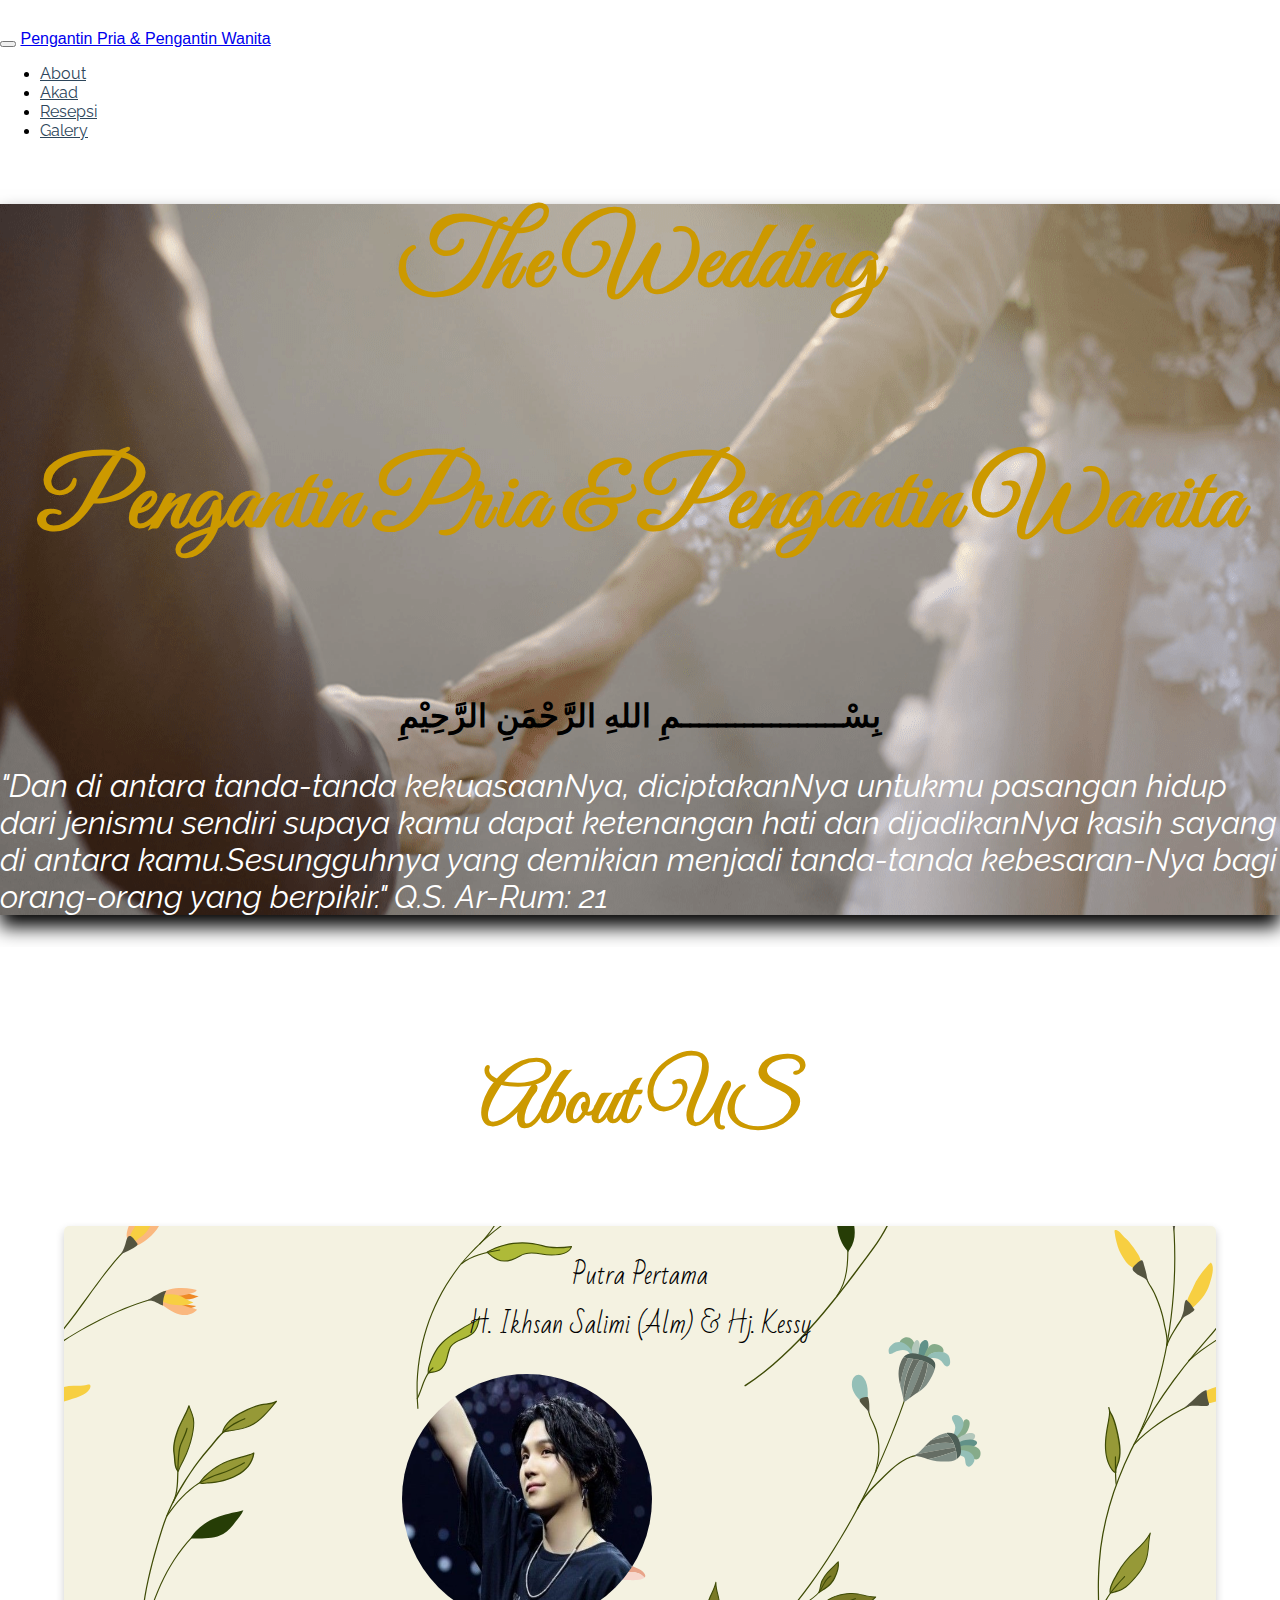
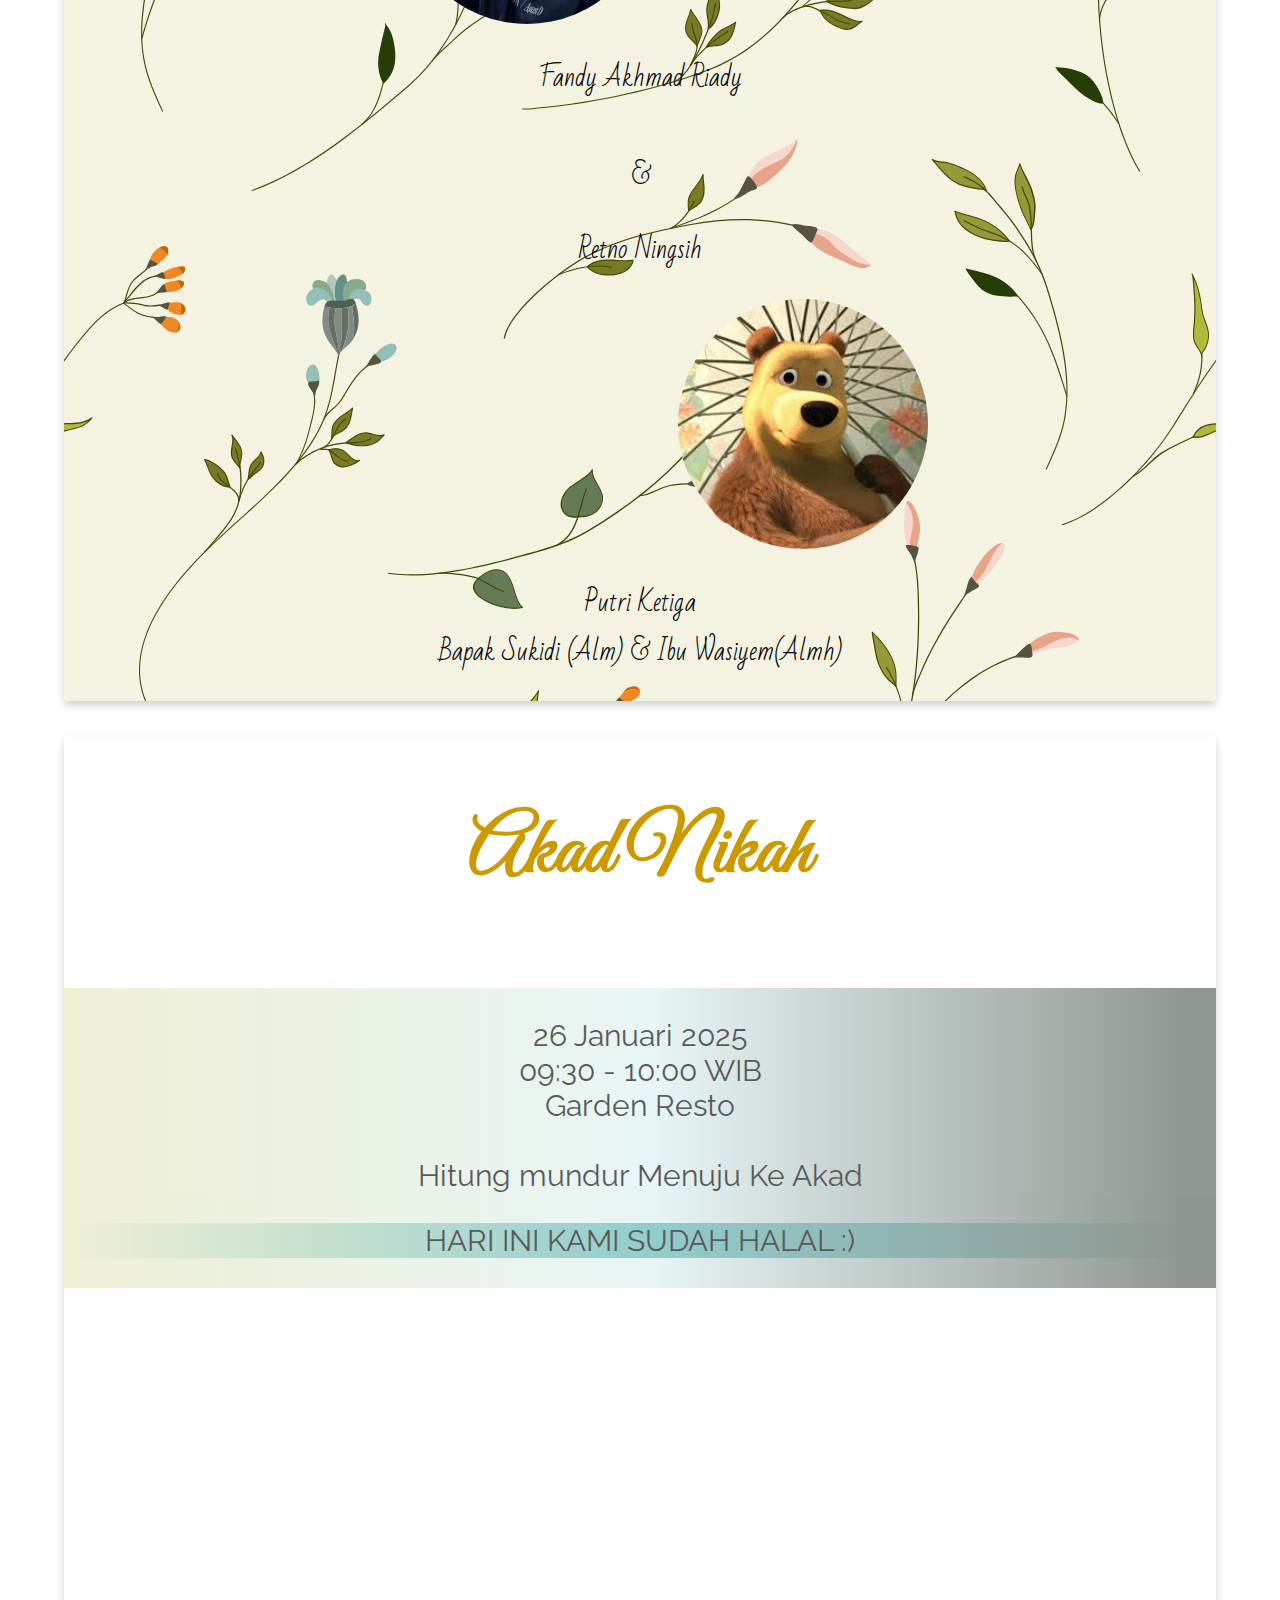
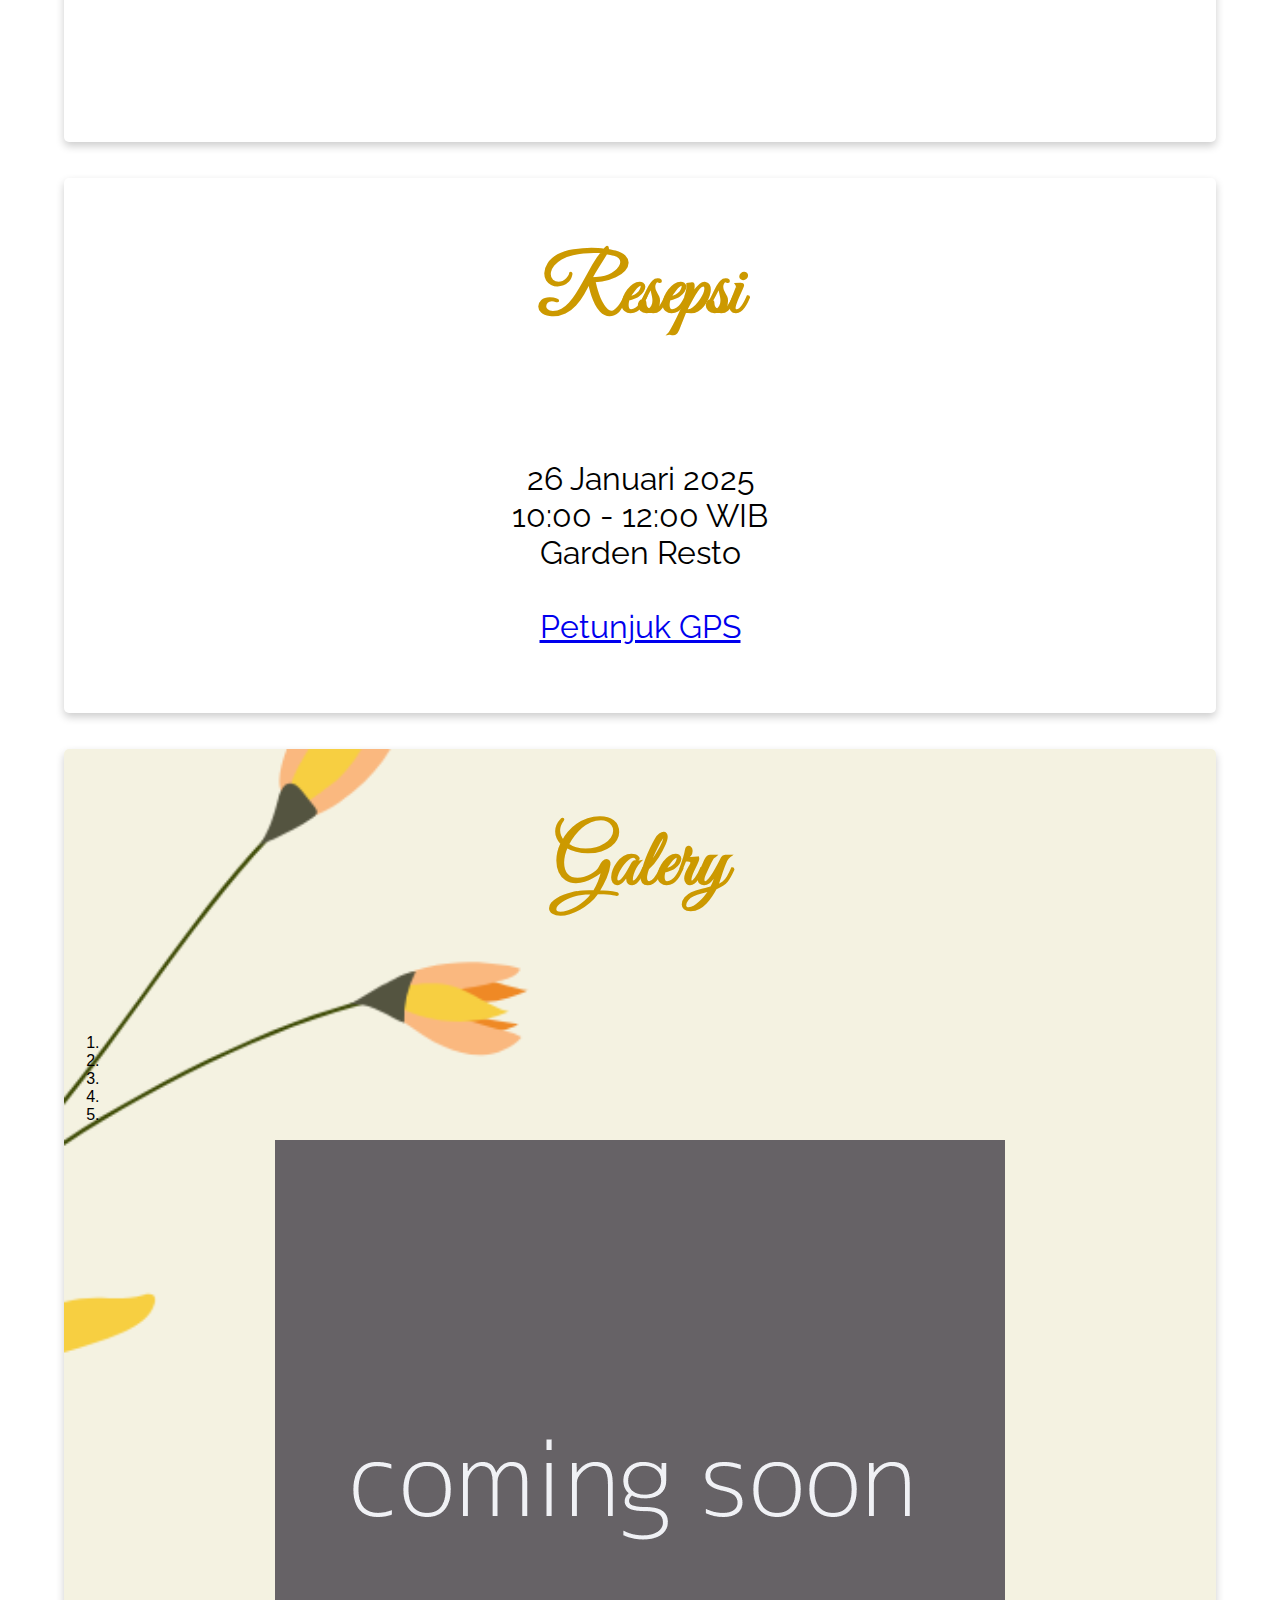
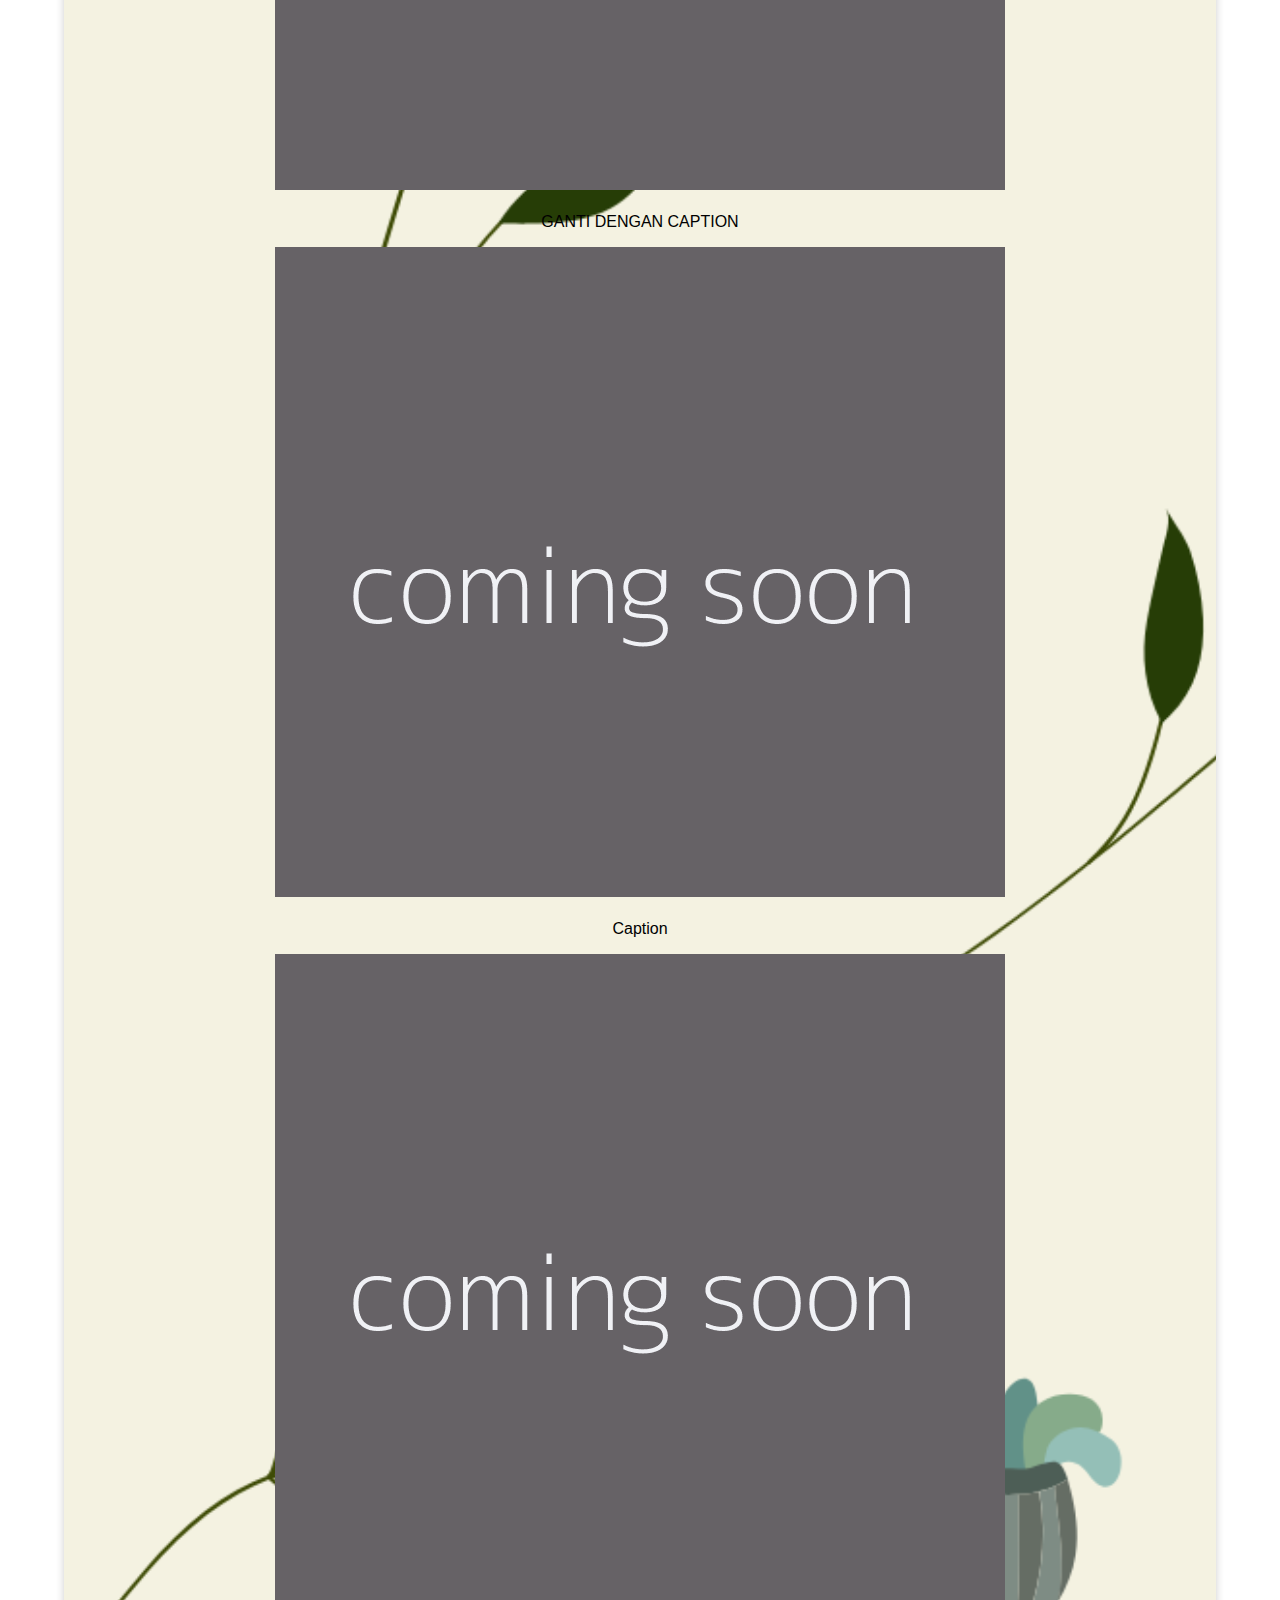
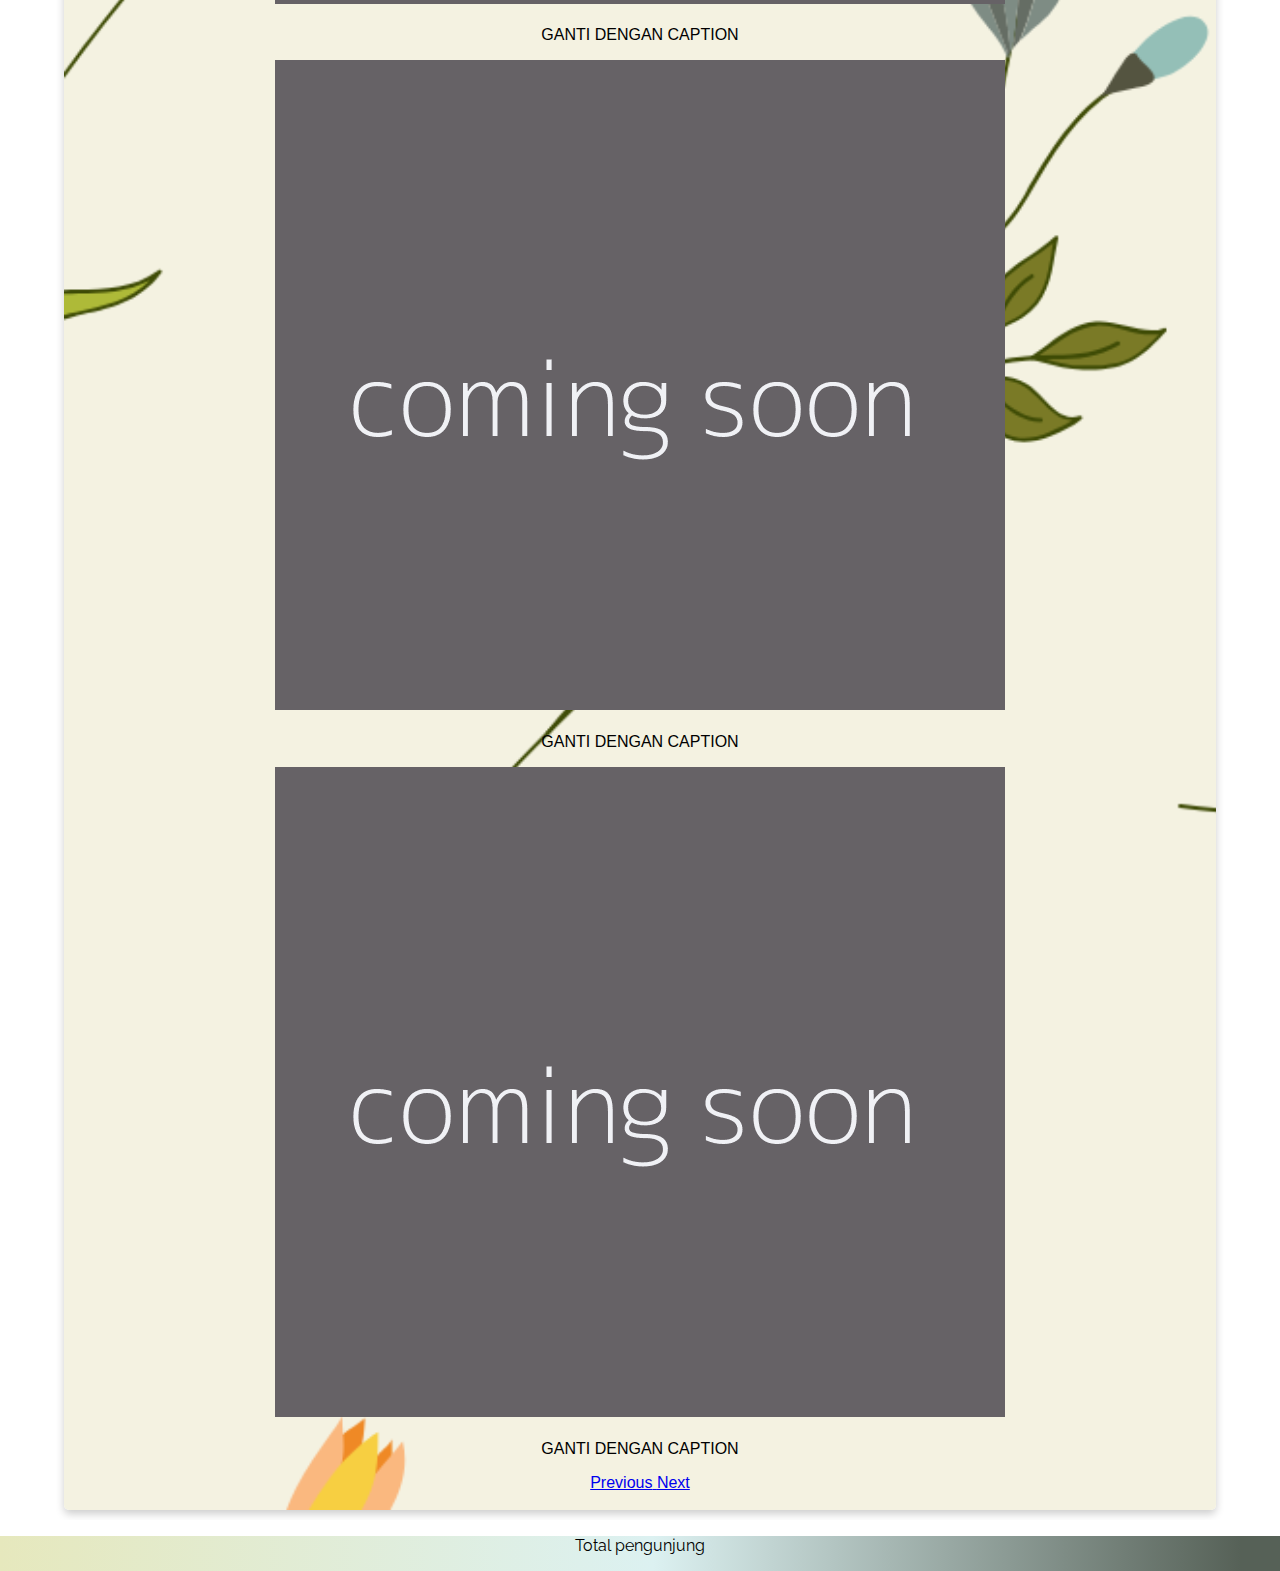
==== a/index.html @ 50809ac4 "Add files via upload" ====
<!DOCTYPE html>
<html>
  <head>
  <meta charset="utf-8">
  <title>Wedding Pengantin Pria & Pengantin Wanita </title>
  <meta name="viewport" content="width=device-width, initial-scale=1">
  <meta http-equiv="X-UA-Compatible" content="ie=edge">
  <link rel="shortcut icon" href="img/navicon.png" >
  <link rel="stylesheet" href="style.css">
  <link href="https://fonts.googleapis.com/css?family=Raleway" rel="stylesheet">
  <link href="https://fonts.googleapis.com/css?family=Great+Vibes&display=swap" rel="stylesheet">
  <link href="https://fonts.googleapis.com/css?family=Bad+Script&display=swap" rel="stylesheet">
  <script src="https://ajax.googleapis.com/ajax/libs/jquery/3.3.1/jquery.min.js"></script>
  <link rel="stylesheet" href="https://maxcdn.bootstrapcdn.com/bootstrap/3.3.6/css/bootstrap.min.css" integrity="sha384-1q8mTJOASx8j1Au+a5WDVnPi2lkFfwwEAa8hDDdjZlpLegxhjVME1fgjWPGmkzs7" crossorigin="anonymous">
  <script>
  $(document).ready(function(){
    // Add smooth scrolling to all links
    $("a").on('click', function(event) {

      // Make sure this.hash has a value before overriding default behavior
      if (this.hash !== "") {
        // Prevent default anchor click behavior
        event.preventDefault();

        // Store hash
        var hash = this.hash;

        // Using jQuery's animate() method to add smooth page scroll
        // The optional number (800) specifies the number of milliseconds it takes to scroll to the specified area
        $('html, body').animate({
          scrollTop: $(hash).offset().top
        }, 1000, function(){

          // Add hash (#) to URL when done scrolling (default click behavior)
          window.location.hash = hash;
        });
      } // End if
    });
  });
  </script>

  </head>

   <!-- BODY DI BUKA-->
    <body>

      <header role="banner" class="navbar navbar-fixed-top navbar-inverse">
            <div class="container">

              <div class="navbar-header" >
                <button data-toggle="collapse-side" data-target=".side-collapse" data-target-2=".side-collapse-container" type="button" class="navbar-toggle pull-left"><span class="icon-bar"></span><span class="icon-bar"></span><span class="icon-bar"></span></button>
                <a class="navbar-brand" href="#">  Pengantin Pria & Pengantin Wanita  </a>
              </div>

              <div class="navbar-inverse side-collapse in">
                <nav role="navigation" class="navbar-collapse">
                  <ul class="nav navbar-nav">
                    <li><a href="#About">About</a></li>
                    <li><a href="#Akad">Akad</a></li>
                    <li><a href="#Resepsi">Resepsi</a></li>
                    <li><a href="#Galery">Galery</a></li>
                   
                  </ul>
                </nav>
              </div>
            </div>
          </header>

          <script>
          $(document).ready(function() {
              var sideslider = $('[data-toggle=collapse-side]');
              var sel = sideslider.attr('data-target');
              var sel2 = sideslider.attr('data-target-2');
              sideslider.click(function(event){
                  $(sel).toggleClass('in');
                  $(sel2).toggleClass('out');
              });
          });
          </script>

        <div class="banner" id="banner">
          <h1>The Wedding <br><br>
          Pengantin Pria & Pengantin Wanita</h1><br><br>
          <h3>بِسْــــــــــــــــــمِ اللهِ الرَّحْمَنِ الرَّحِيْمِ<br></h3>
          <p>
              "Dan di antara tanda-tanda kekuasaanNya, diciptakanNya untukmu pasangan hidup
               dari jenismu sendiri supaya kamu dapat ketenangan hati dan dijadikanNya kasih
               sayang di antara kamu.Sesungguhnya yang demikian menjadi tanda-tanda
               kebesaran-Nya bagi orang-orang yang berpikir."
               Q.S. Ar-Rum: 21</p>
        </div>

      <div class="boxcontent"> <!--BUKA BOX CONTENT-->
        <br><br>
                  <div class="main" id="invitation">
                    <img src="img/inv3.png" alt="">
                  </div>
                  <h1>About US</h1><br>
                  <div class="card" id="About">
                      <p>Putra Pertama <br> H. Ikhsan Salimi (Alm) & Hj. Kessy </p>
                      <div class="pp"><img src="img/l309djhzqhxxb9i.jpeg" alt=""><p>Fandy Akhmad Riady<br><br>&</p></div>
                      <p>Retno Ningsih</p>
                      <div class="pp2"><img src="img/images.jpeg" alt=""><p>Putri Ketiga<br>Bapak Sukidi (Alm) & Ibu Wasiyem(Almh)</p></div>
                  </div>
                  <br/><br/>
                  <div class="card" id="Akad">
                    <h2>Akad Nikah</h2><br>
                      <div class="akad">
                          <p>26 Januari 2025<br> 09:30 - 10:00 WIB<br> Garden Resto <br><br>
                          Hitung mundur Menuju Ke Akad</p>
                          <!--Timer Countdown Menghitung mundur dari tanggal dan waktu sekarang sampai ke hari pernikahan-->
                          <div class="countdown">
                          <p id="demo"></p>
                          <script>
                            // GANTI TANGGAL DI BAWAH DENGAN TANGGAL AKAD ANDA
                            var countDownDate = new Date("Jan 26, 2025 09:30:00").getTime();

                            // Update the count down every 1 second
                            var x = setInterval(function() {

                              // Get today's date and time
                              var now = new Date().getTime();

                              // Find the distance between now and the count down date
                              var distance = countDownDate - now;

                              // Time calculations for days, hours, minutes and seconds
                              var days = Math.floor(distance / (1000 * 60 * 60 * 24));
                              var hours = Math.floor((distance % (1000 * 60 * 60 * 24)) / (1000 * 60 * 60));
                              var minutes = Math.floor((distance % (1000 * 60 * 60)) / (1000 * 60));
                              var seconds = Math.floor((distance % (1000 * 60)) / 1000);

                              // Output the result in an element with id="demo"
                              document.getElementById("demo").innerHTML = days + " h: " + hours + " j: "
                              + minutes + " m: " + seconds + " d" ;

                              // JIKA HITUNG MUNDUR HABIS AKAN MUNCUL TULISAN DI BAWAH INI, CONTOH : "HARI INI KAMI SUDAH HALAL : )"
                              if (distance < 0) {
                                clearInterval(x);
                                document.getElementById("demo").innerHTML = "HARI INI KAMI SUDAH HALAL :)";
                              }
                            }, 1000);
                            </script>
                            </div>
                            <!--Timer Countdown tutup-->
                      </div>

                      <!-- Elemen kontainer peta -->
                      <div class="gmaps">

                        <!-- GANTI DI BAWAH INI DENGAN KODE GOOGLE MAPS ALAMAT AKAD -->
                        <iframe src="https://www.google.com/maps/embed?pb=!1m18!1m12!1m3!1d587.9181796426519!2d110.81093818562421!3d-7.572109464546174!2m3!1f0!2f0!3f0!3m2!1i1024!2i768!4f13.1!3m3!1m2!1s0x2e7a167efa5959bb%3A0x850aa371642e7d06!2sGarden%20Resto!5e0!3m2!1sid!2sid!4v1736529479327!5m2!1sid!2sid" width="600" height="450" style="border:0;" allowfullscreen="" loading="lazy" referrerpolicy="no-referrer-when-downgrade"></iframe>

                      </div>
                  </div>

                  <br/>
                  <br/>

                  <div class="card" id="Resepsi">
                    <h2>Resepsi</h2><br>
                    <p>26 Januari 2025<br/>
                      10:00 - 12:00 WIB <br>
                      Garden Resto<br><br>
                      <!-- GANTI KODE DIBAWAH INI DENGAN KODE GOOGLE MAPS ALAMAT RESEPSI -->
                      <a href="https://maps.app.goo.gl/cKNUESj5xVv5DYc5A" target="_blank" class="btn btn-success btn-lg">Petunjuk GPS</a><br><br>
                  </div>

                  <br/>
                  <br/>

                  <!-- SLIDESHOW GALLERY -->

                <div class="box center" id="Galery">
                <h2>Galery</h2><br>
                <div class="container">
                       <br/>
                       <div class="col-md-8 col-md-offset-2">
                         <div id="myCarousel" class="carousel slide" data-ride="carousel">
                           <!-- Indicators -->
                           <ol class="carousel-indicators">
                             <li data-target="#myCarousel" data-slide-to="0" class="active"></li>
                             <li data-target="#myCarousel" data-slide-to="1"></li>
                             <li data-target="#myCarousel" data-slide-to="2"></li>
                             <li data-target="#myCarousel" data-slide-to="3"></li>
                             <li data-target="#myCarousel" data-slide-to="4"></li>
                           </ol>

                           <!-- deklarasi carousel -->
                           <div class="carousel-inner" role="listbox">
                             <div class="item active">
                               <!-- GANTI img/dummy1.png DI BAWAH DENGAN NAMA FOTO ANDA YANG TERSIMPAN DI FOLDER img, CONTOH : foto1.png-->
                               <img src="img/dummy1.png" alt="Upload here">
                               <div class="carousel-caption">
                                 <h3></h3>
                                 <p>GANTI DENGAN CAPTION</p>
                               </div>
                             </div>
                             <div class="item">
                               <!-- GANTI img/dummy1.png DI BAWAH DENGAN NAMA FOTO ANDA YANG TERSIMPAN DI FOLDER img, CONTOH : foto1.png-->
                               <img src="img/dummy1.png" alt="Upload here">
                               <div class="carousel-caption">
                                 <h3></h3>
                                 <p>Caption</p>
                               </div>
                             </div>
                             <div class="item">
                               <!-- GANTI img/dummy1.png DI BAWAH DENGAN NAMA FOTO ANDA YANG TERSIMPAN DI FOLDER img, CONTOH : foto1.png-->
                               <img src="img/dummy1.png" alt="Upload here">
                               <div class="carousel-caption">
                                 <h3></h3>
                                 <p>GANTI DENGAN CAPTION</p>
                               </div>
                             </div>
                             <div class="item">
                               <!-- GANTI img/dummy1.png DI BAWAH DENGAN NAMA FOTO ANDA YANG TERSIMPAN DI FOLDER img, CONTOH : foto1.png-->
                               <img src="img/dummy1.png" alt="Upload here">
                               <div class="carousel-caption">
                                 <h3></h3>
                                 <p>GANTI DENGAN CAPTION</p>
                               </div>
                             </div>
                             <div class="item">
                               <!-- GANTI img/dummy1.png DI BAWAH DENGAN NAMA FOTO ANDA YANG TERSIMPAN DI FOLDER img, CONTOH : foto1.png-->
                               <img src="img/dummy1.png" alt="Upload here">
                               <div class="carousel-caption">
                                 <h3></h3>
                                 <p>GANTI DENGAN CAPTION</p>
                               </div>
                             </div>
                           </div>
                           <!-- membuat panah next dan previous -->
                           <a class="left carousel-control" href="#myCarousel" role="button" data-slide="prev">
                             <span class="glyphicon glyphicon-chevron-left" aria-hidden="true"></span>
                             <span class="sr-only">Previous</span>
                           </a>
                           <a class="right carousel-control" href="#myCarousel" role="button" data-slide="next">
                             <span class="glyphicon glyphicon-chevron-right" aria-hidden="true"></span>
                             <span class="sr-only">Next</span>
                           </a>
                         </div>
                       </div>
                     </div>
                   <script src="jquery.2.min.js"></script>
                   <br>
              </div>
          </div> <!--TUTUP BOX CONTENT-->
      <div class="footer">
        <div class="subfooter">
            <p>Total pengunjung</p>
            <a class="hitCounter" href="https://visitorshitcounter.com/" target="_blank" title="Hit counter" data-name="7d7a6728906382d2e77061590b937171|5|page|1|#332323|#ffffff|small|s-hit">
              Hit Counter</a><script>document.write("<script type='text/javascript' src='https://visitorshitcounter.com/js/hitCounter.js?v="+Date.now()+"'><\/script>");</script>
        <p>Copyright &#169;<a expr:href='https://cripcips.net/' rel='copyright'>Cripcips.net</a>
          <!--DILARANG MENGHAPUS CREDIT WEB DESIGNER | copyright weddingkamu.com | contact : andyaruner@gmail.com  |-->
      </div>
      <script src="https://code.jquery.com/jquery-2.1.3.min.js"></script>
      <script src="https://maxcdn.bootstrapcdn.com/bootstrap/3.3.1/js/bootstrap.min.js"></script>
  </body>

</html>
---- a/style.css ----
body{
  margin: 0;
  padding-top: 30px;
  position: relative;
  font-family: 'Quicksand', sans-serif;
}

    pre {
        tab-size: 8;
    }

    ul li a{
    color: #2d465b;
    font-family: "Raleway";
    text-align: center;
    }

    ul li:hover{
      background: #cc9900;
    }

    ul li a:hover{
      color: #fff;
    }

    @media screen and (max-width: 768px) {
        .side-collapse-container{
            width:100%;
            position:relative;
            left:0;
            transition:left .4s;
        }
        .side-collapse-container.out{
            left:200px;
        }
        .side-collapse {
            top:50px;
            bottom:0;
            left:0;
            width:200px;
            position:fixed;
            overflow:hidden;
            transition:width .4s;
        }
        .side-collapse.in {
            width:0;
        }

        #invitation img{
          height: auto;
          width: 100%;

        }

    }

  .banner{
    background-color: #212529;
    background-image: url("img/map-image.png");
    background-repeat: no-repeat;
    background-position: center;
    box-shadow: 0 12px 18px rgba(0, 0, 0, 1);
    width: 100%;
    min-height: auto;
  }

  .banner p{
    font-size: 2rem;
    text-align: left;
    font-family: "Raleway";
    font-style: italic;
    color: white;
  }
  .banner h1{
    font-size: 6rem;
    color: #cc9900;
    outline: black;
    text-align: center;
    position: relative;
    font-family: 'Great Vibes';

  }
  .banner h3{
    font-size: 2rem;
    text-align: center;
  }


  .boxcontent{
    width: 100%;
    height: auto;
    background-image: url();
    background-color: #ffffff;
    background-image: url("");
    background-attachment: fixed;
    background-size: cover;
    overflow: auto;
    text-align: center;
  }
  .boxcontent h1 {
    font-style: normal;
    text-align: center;
    font-family: 'Great Vibes', cursive;
    color: #cc9900;
    outline: black;
    font-size: 5rem;
  }

  #invitation{
    height: auto;
    width: 100%;
    overflow: auto;
    position: relative;
    left: 50%;
    transform: translate(-50%);
  }

  #About{
    min-height: 450px;
    width: 90%;
    border-radius:5px;
    box-shadow: 0 4px 8px 0 rgba(0, 0, 0, 0.2);
    position: relative;
    left: 50%;
    transform: translate(-50%);
    background: rgb(230,232,189);
    background: linear-gradient(90deg, rgba(230,232,189,1) 0%, rgba(220,241,241,1) 51%, rgba(86,97,87,1) 97%);
    background-image: url("img/floral5.svg");
    background-size: cover;
    overflow: auto;
  }

 #About p{
    text-align: center;
    font-style: normal;
    font-size: 25px;
    font-family: 'Bad Script';
  }

   .pp{
     width: 100%;
     min-height: 370px;
     position: relative;

   }
   .pp img{
     width: 250px;
     height: 250px;
     border-radius: 50% 50%;
     position: relative;
     top: 0;
     bottom: 5px;
     left: 1%;
     transform: translate(-50%);
   }


   .pp2{
     width: 100%;
     min-height: 370px;
     position: relative;
   }
   .pp2 img{
     width: 250px;
     height: 250px;
     border-radius: 50% 50%;
     position: relative;
     bottom: 0px;
     left: 25%;
     transform: translate(-50%);
   }

   @media screen and (max-width: 768px) {
     .pp img{
       width: 250px;
       height: 250px;
       background-color: white;
       border-radius: 50% 50%;
       position: relative;
       top: 0;
       bottom: 5px;
       left: 38%;
       transform: translate(-50%);
     }

     .pp2 img{
       width: 250px;
       height: 250px;
       background-color: white;
       border-radius: 50% 50%;
       position: relative;
       bottom: 0px;
       left: 38%;
       transform: translate(-50%);
     }


   }

  #Akad{
    min-height: 500px;
    width: 90%;
    border-radius:5px;
    box-shadow: 0 4px 8px 0 rgba(0, 0, 0, 0.2);
    overflow: auto;
    position: relative;
    left: 50%;
    transform: translate(-50%);

  }
  #Akad h2{
    font-size: 5rem;
    text-align: center;
    font-family: 'Great Vibes', cursive;
    color: #cc9900;
    outline: black;
  }
  .akad {
    width: 100%;
    height: auto;
    float: left;
    background: rgb(230,232,189);
    background: linear-gradient(90deg, rgba(230,232,189,1) 0%, rgba(220,241,241,1) 51%, rgba(86,97,87,1) 97%);
    opacity: 0.65;
  }

  .akad p{
     text-align: center;
     font-style: normal;
     font-size: 30px;
     font-family: "Raleway";
    }

  .gmaps {
    float: right;
    width: 100%;
  }

  .countdown{
    width: auto;
    height: auto;
    background: rgb(230,232,189);
    background: linear-gradient(90deg, rgba(230,232,189,1) 0%, rgba(87,179,179,1) 51%, rgba(86,97,87,1) 97%);
  }
  .countdown p {
    text-align: center;
  }

  #Resepsi{
    min-height: auto;
    width: 90%;
    border-radius:5px;
    box-shadow: 0 4px 8px 0 rgba(0, 0, 0, 0.2);
    overflow: auto;
    position: relative;
    left: 50%;
    transform: translate(-50%);

  }
  #Resepsi h2{
    font-style: normal;
    font-size: 5rem;
    text-align: center;
    font-family: 'Great Vibes', cursive;
    color: #cc9900;
    outline: black;
  }

 #Resepsi p{
   font-style: normal;
   font-family: "Raleway";
   font-size: 3.5vh;
  }

  #Galery{
    min-height: 500px;
    width: 90%;
    border-radius:5px;
    box-shadow: 0 4px 8px 0 rgba(0, 0, 0, 0.2);
    overflow: hidden;
    position: relative;
    background-image: url("img/floral5.svg");
    background-size: cover;
    left: 50%;
    transform: translate(-50%);
    margin-bottom: 10px;
}
  #Galery h2{
    font-style: normal;
    font-size: 5rem;
    text-align: center;
    font-family: 'Great Vibes', cursive;
    color: #cc9900;
    outline: black;
  }

  .footer{
    background: rgb(230,232,189);
    background: linear-gradient(90deg, rgba(230,232,189,1) 0%, rgba(220,241,241,1) 51%, rgba(86,97,87,1) 97%);
    width: 100%;
    min-height: 100px;
    font-family: "Raleway";
  }
  .footer p  {
    font-size: 16px;
    text-align: center;
  }

  .subfooter img{
    position: relative;
    left: 50%;
    transform: translate(-50%);
  }

  .subfooter p{
    font-size: 16px;
    text-align: center;
  }

  .hitCounter{
    position: relative;
    left: 50%;
    transform: translate(-50%);
  }
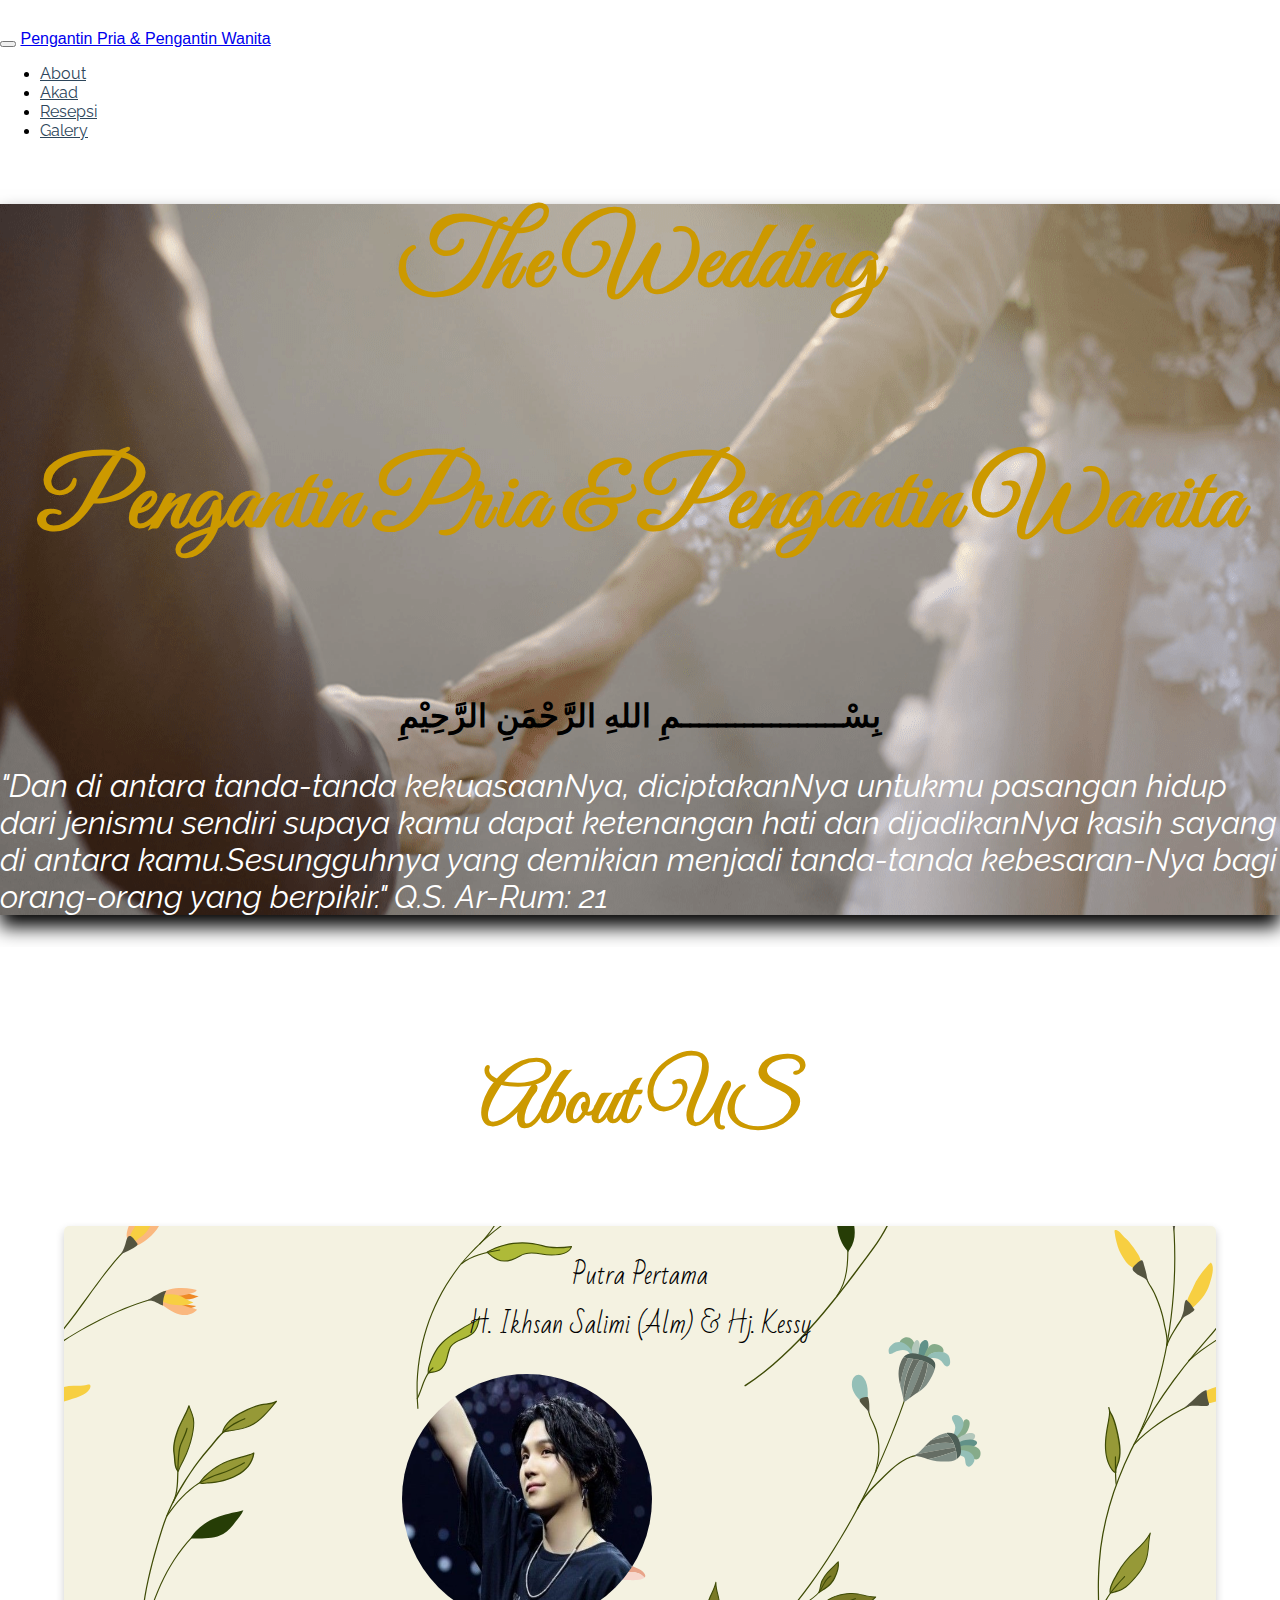
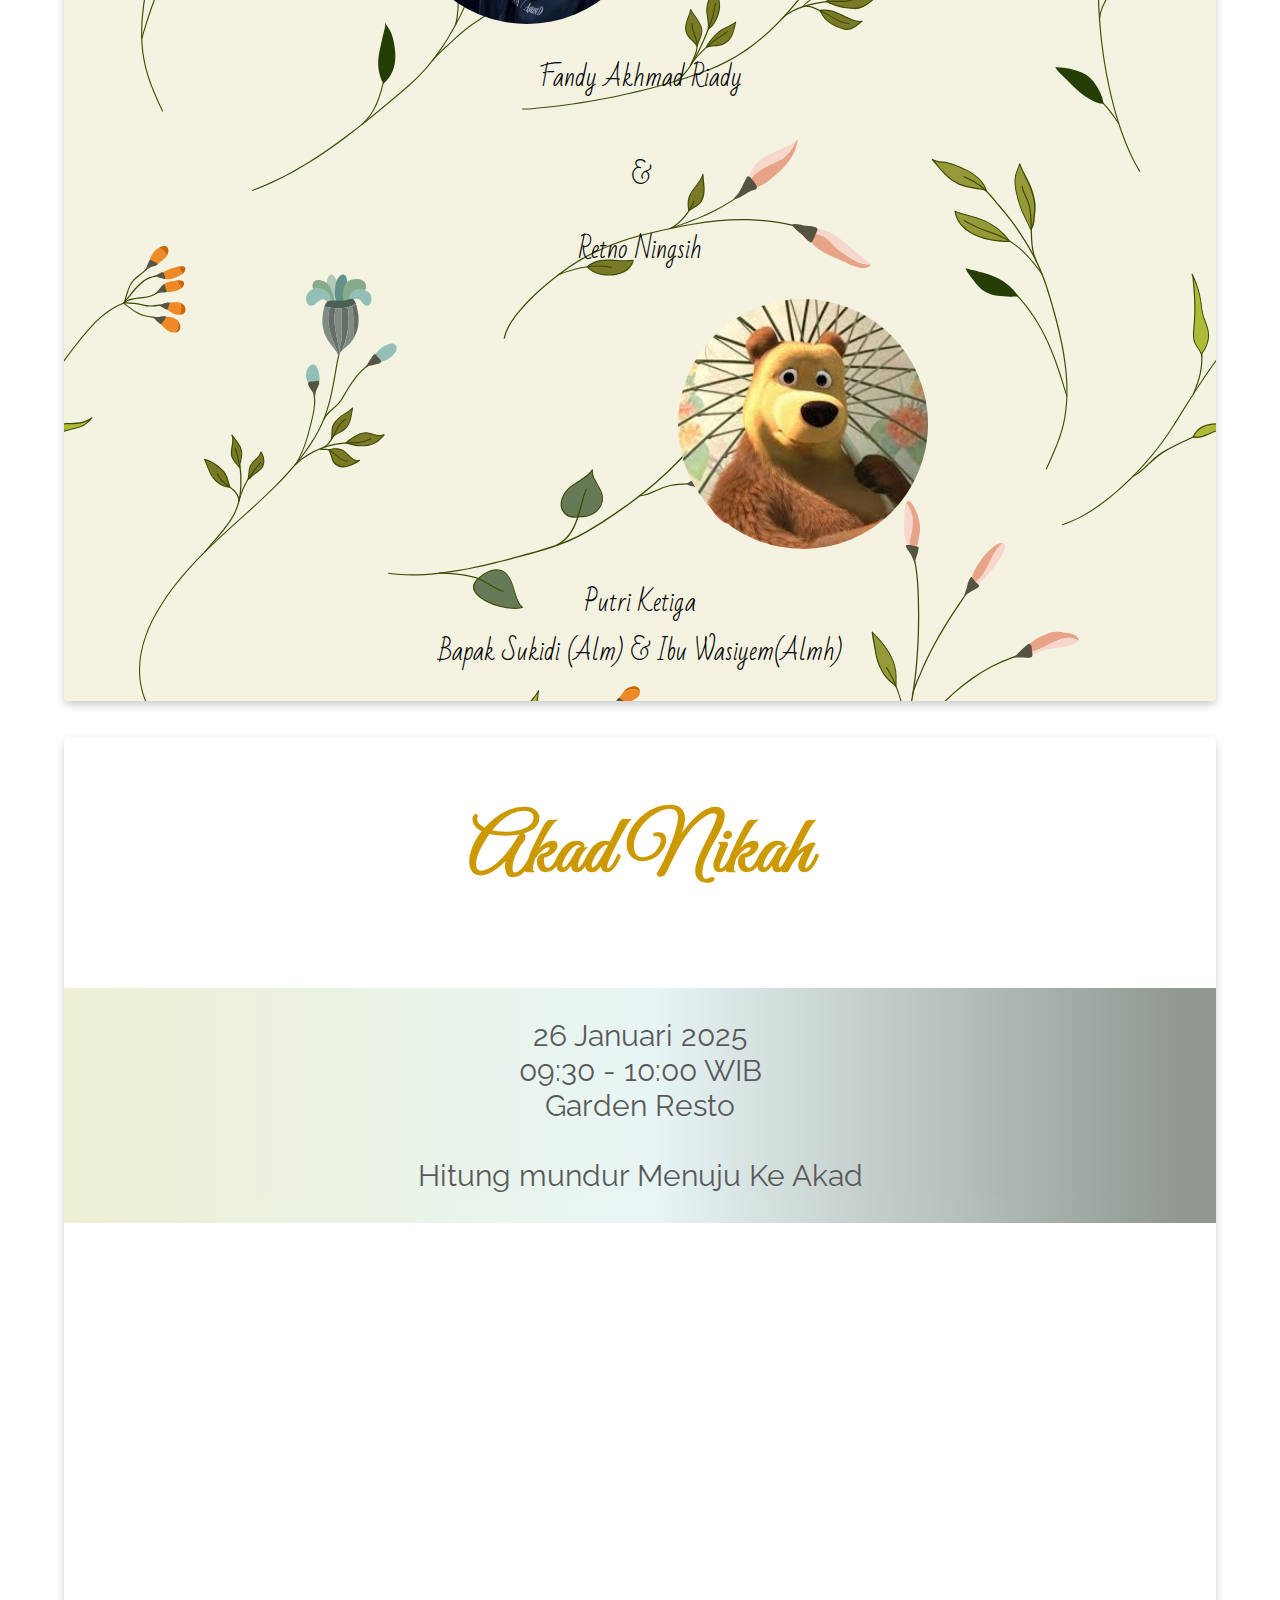
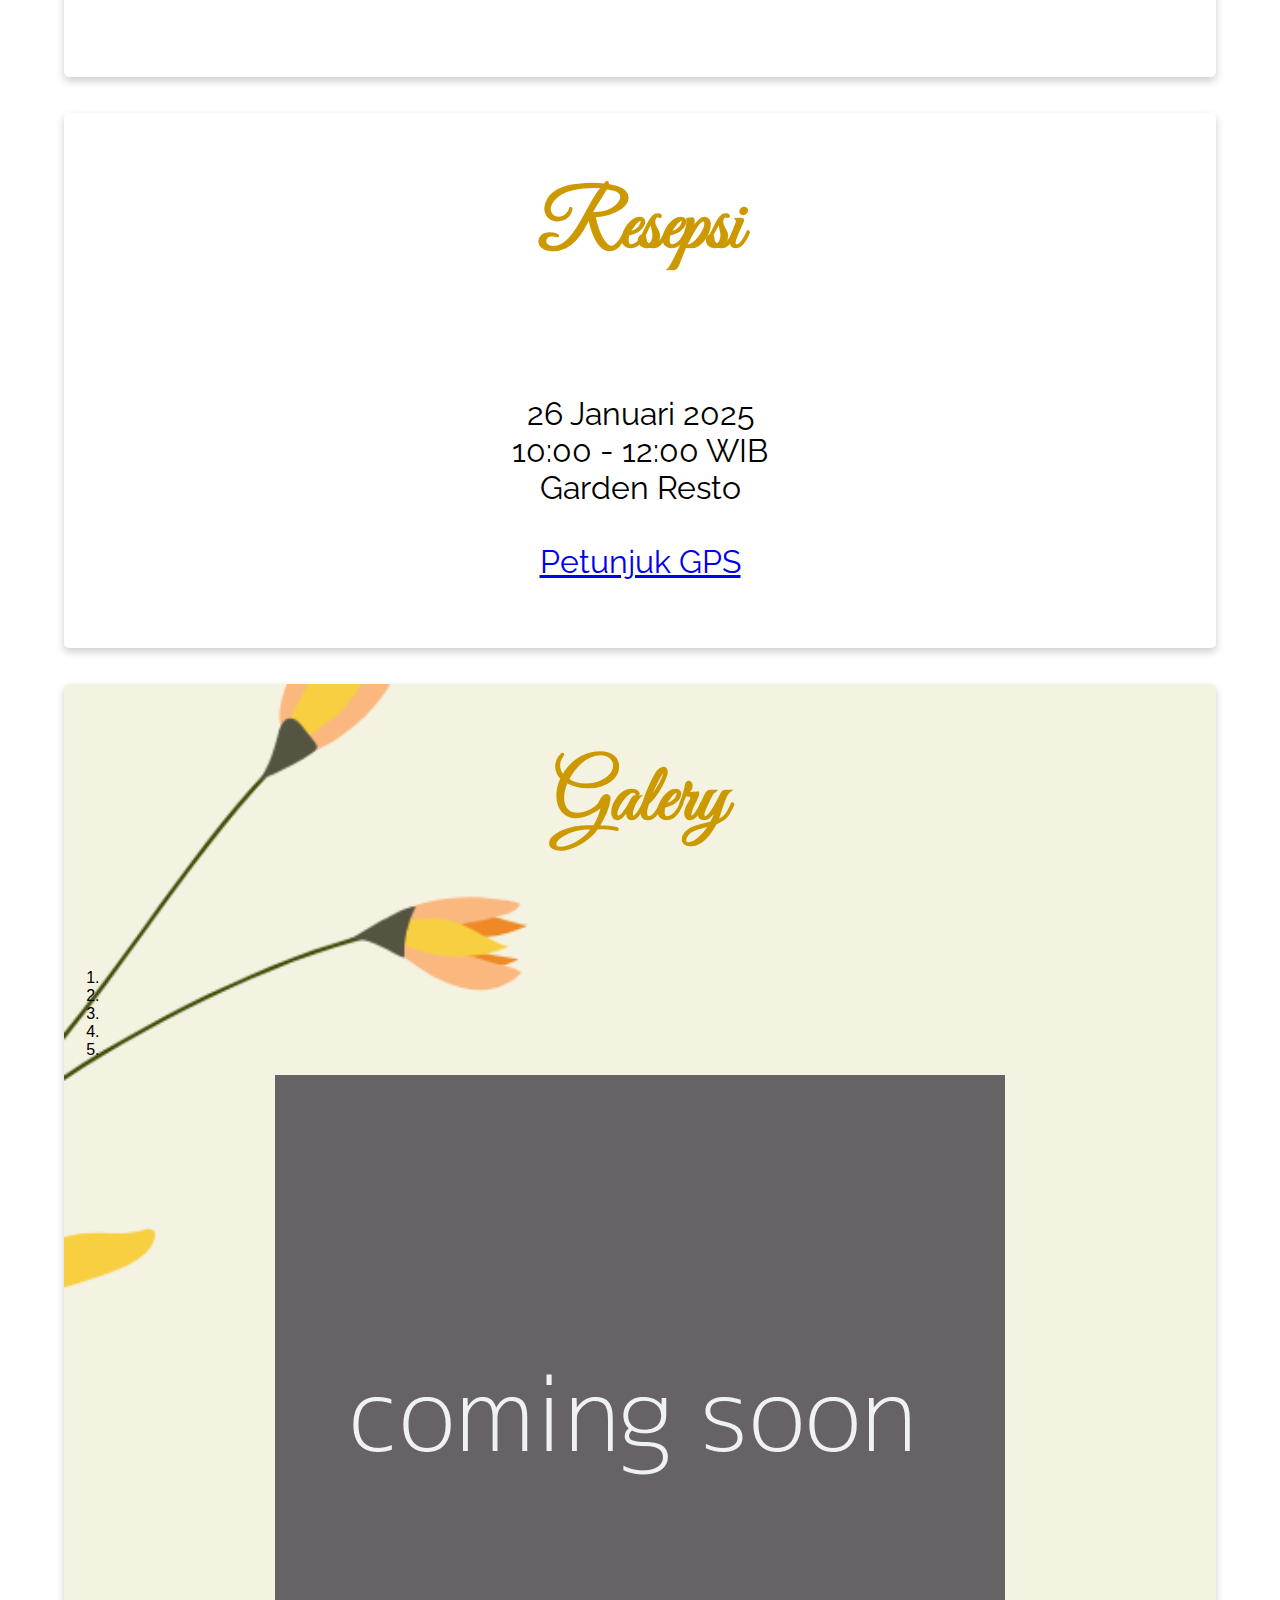
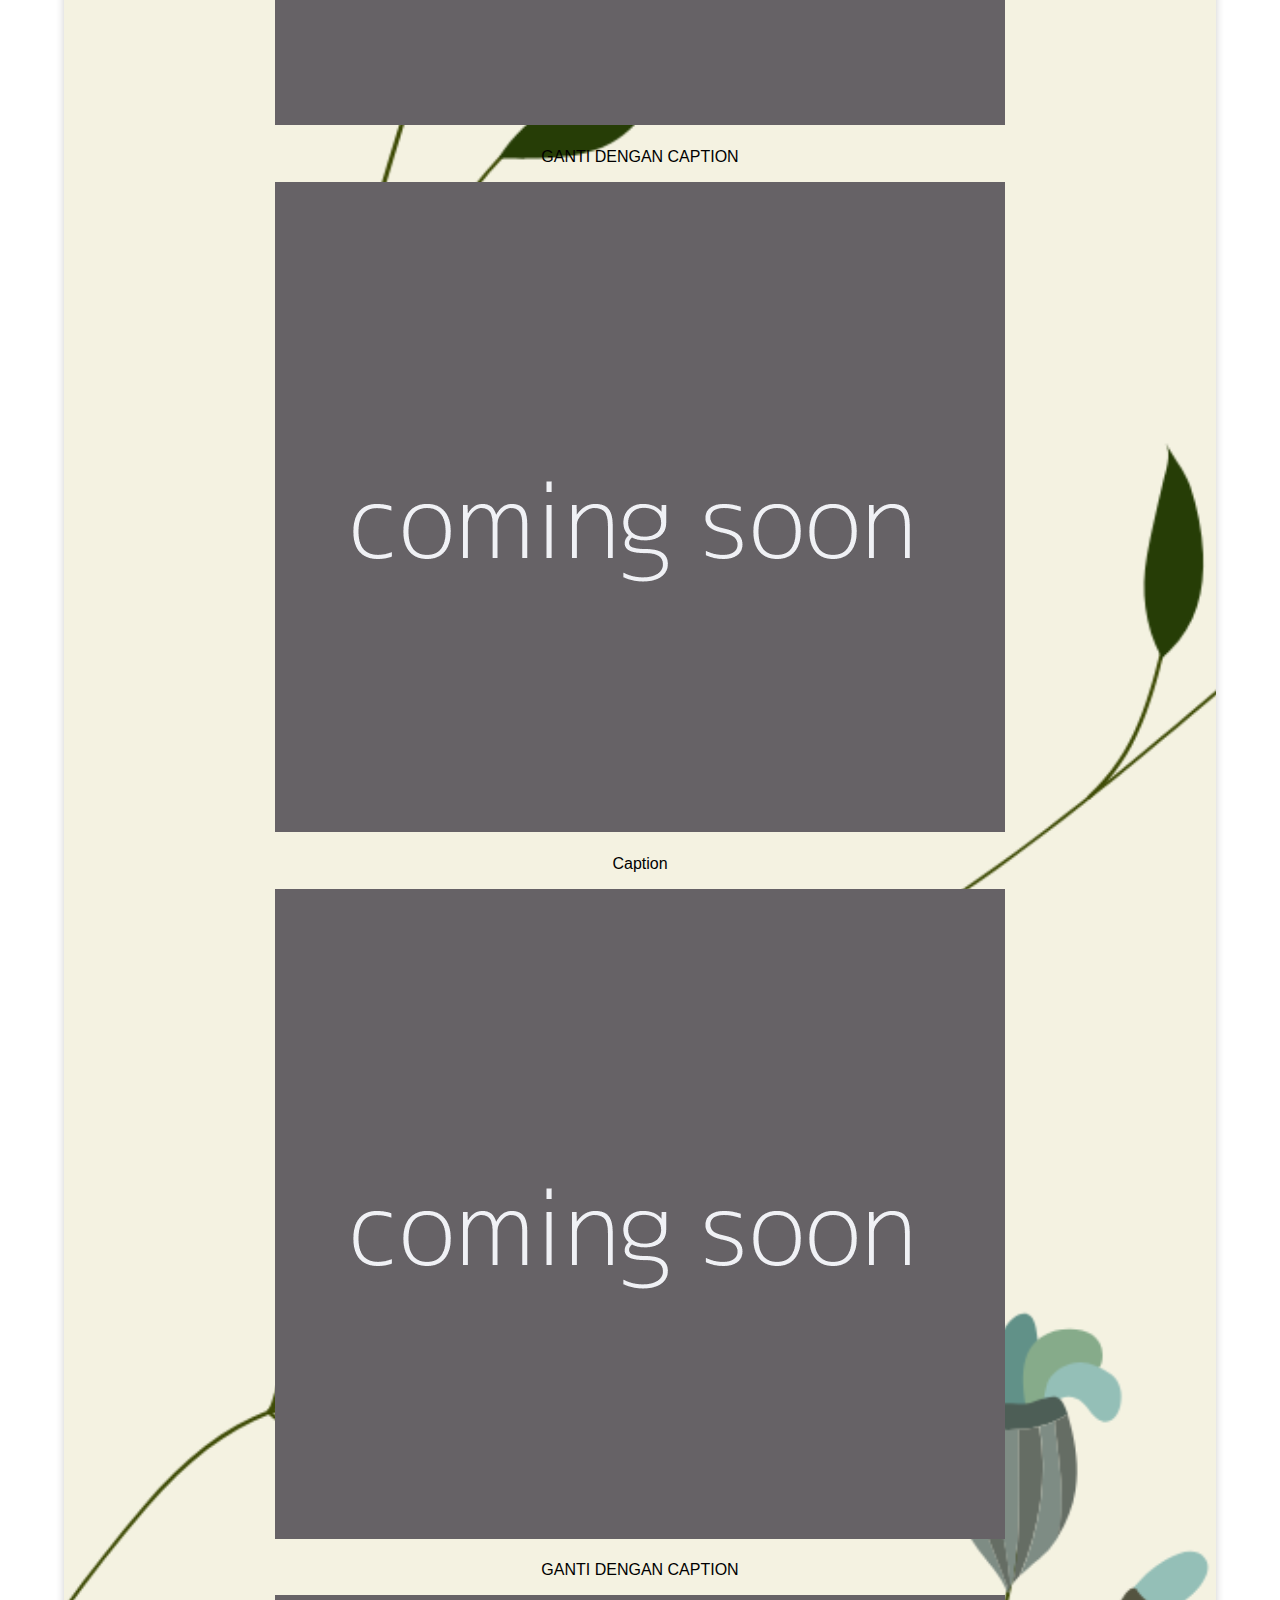
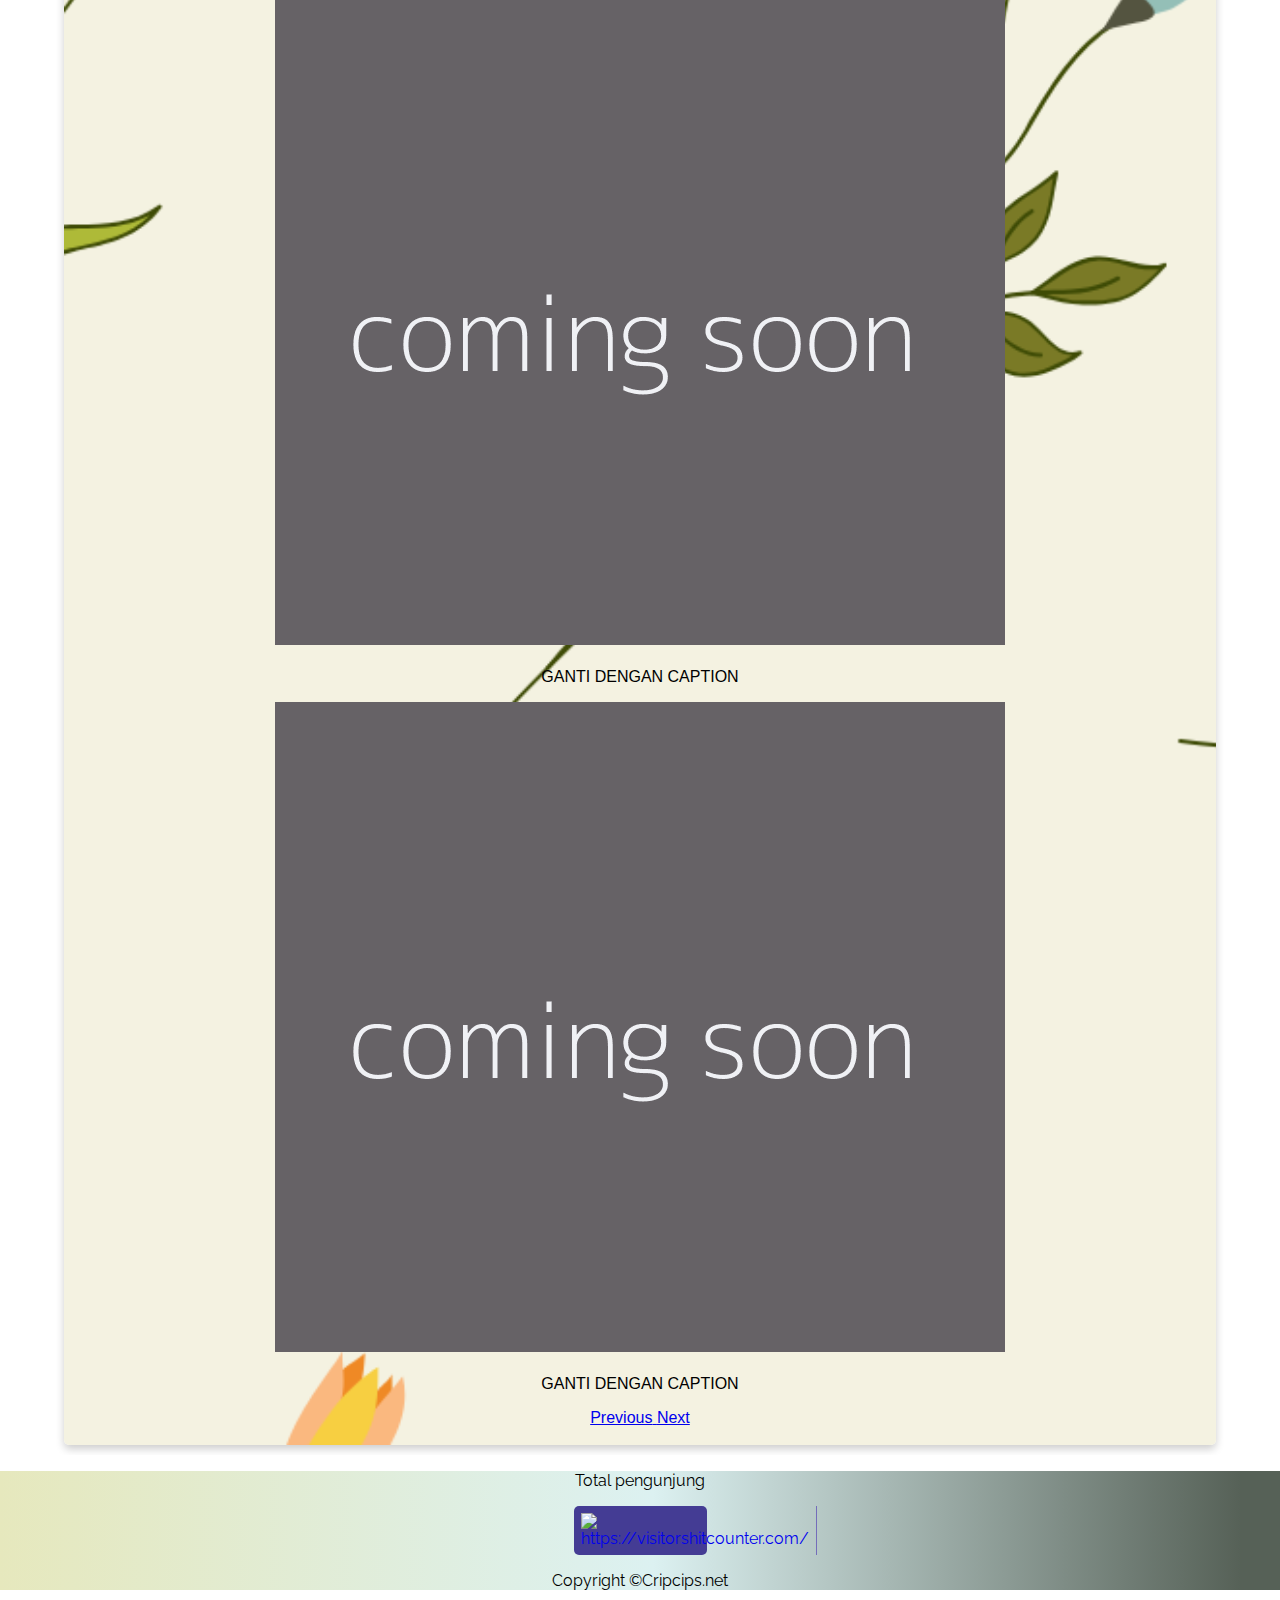
==== commit 652f4737: "Update index.html" ====
--- a/a/index.html
+++ b/a/index.html
@@ -248,8 +248,7 @@
       <div class="footer">
         <div class="subfooter">
             <p>Total pengunjung</p>
-            <a class="hitCounter" href="https://visitorshitcounter.com/" target="_blank" title="Hit counter" data-name="7d7a6728906382d2e77061590b937171|5|page|1|#332323|#ffffff|small|s-hit">
-              Hit Counter</a><script>document.write("<script type='text/javascript' src='https://visitorshitcounter.com/js/hitCounter.js?v="+Date.now()+"'><\/script>");</script>
+            <!-- Badge Code - Do Not Change The Code --><div class="col-xs-12 mt20" id="bg"><div style="margin:0px auto;width:133px;background:#443c94;text-align:left;display:flex;border-radius:5px"><span style="padding:7px;display:inline-block;border-right:1px solid #746dba"><a href="http://visitorshitcounter.com" rel="nofollow noopener"  target="_blank" title="https://visitorshitcounter.com/"><img src="https://visitorshitcounter.com/img/s-logo.svg" alt="https://visitorshitcounter.com/" style="width:100%;border:none;float:left"></a></span><span class="text" id="dupli_hit_counter"   style="padding:10px 0 0 0;display:inline-block;color:#ffffff;width:100%;text-align:center;"></span></span><input type="hidden" id="site_val"   value="https://visitorshitcounter.com/counterDisplay?code=8fa07cfe80a490d09196c914fd9561fc&style=0017&pad=5&type=page&initCount=1"></div></div><script src="https://visitorshitcounter.com/js/badgess.js?v=1736530756"></script><!-- Badge Code End Here -->
         <p>Copyright &#169;<a expr:href='https://cripcips.net/' rel='copyright'>Cripcips.net</a>
           <!--DILARANG MENGHAPUS CREDIT WEB DESIGNER | copyright weddingkamu.com | contact : andyaruner@gmail.com  |-->
       </div>
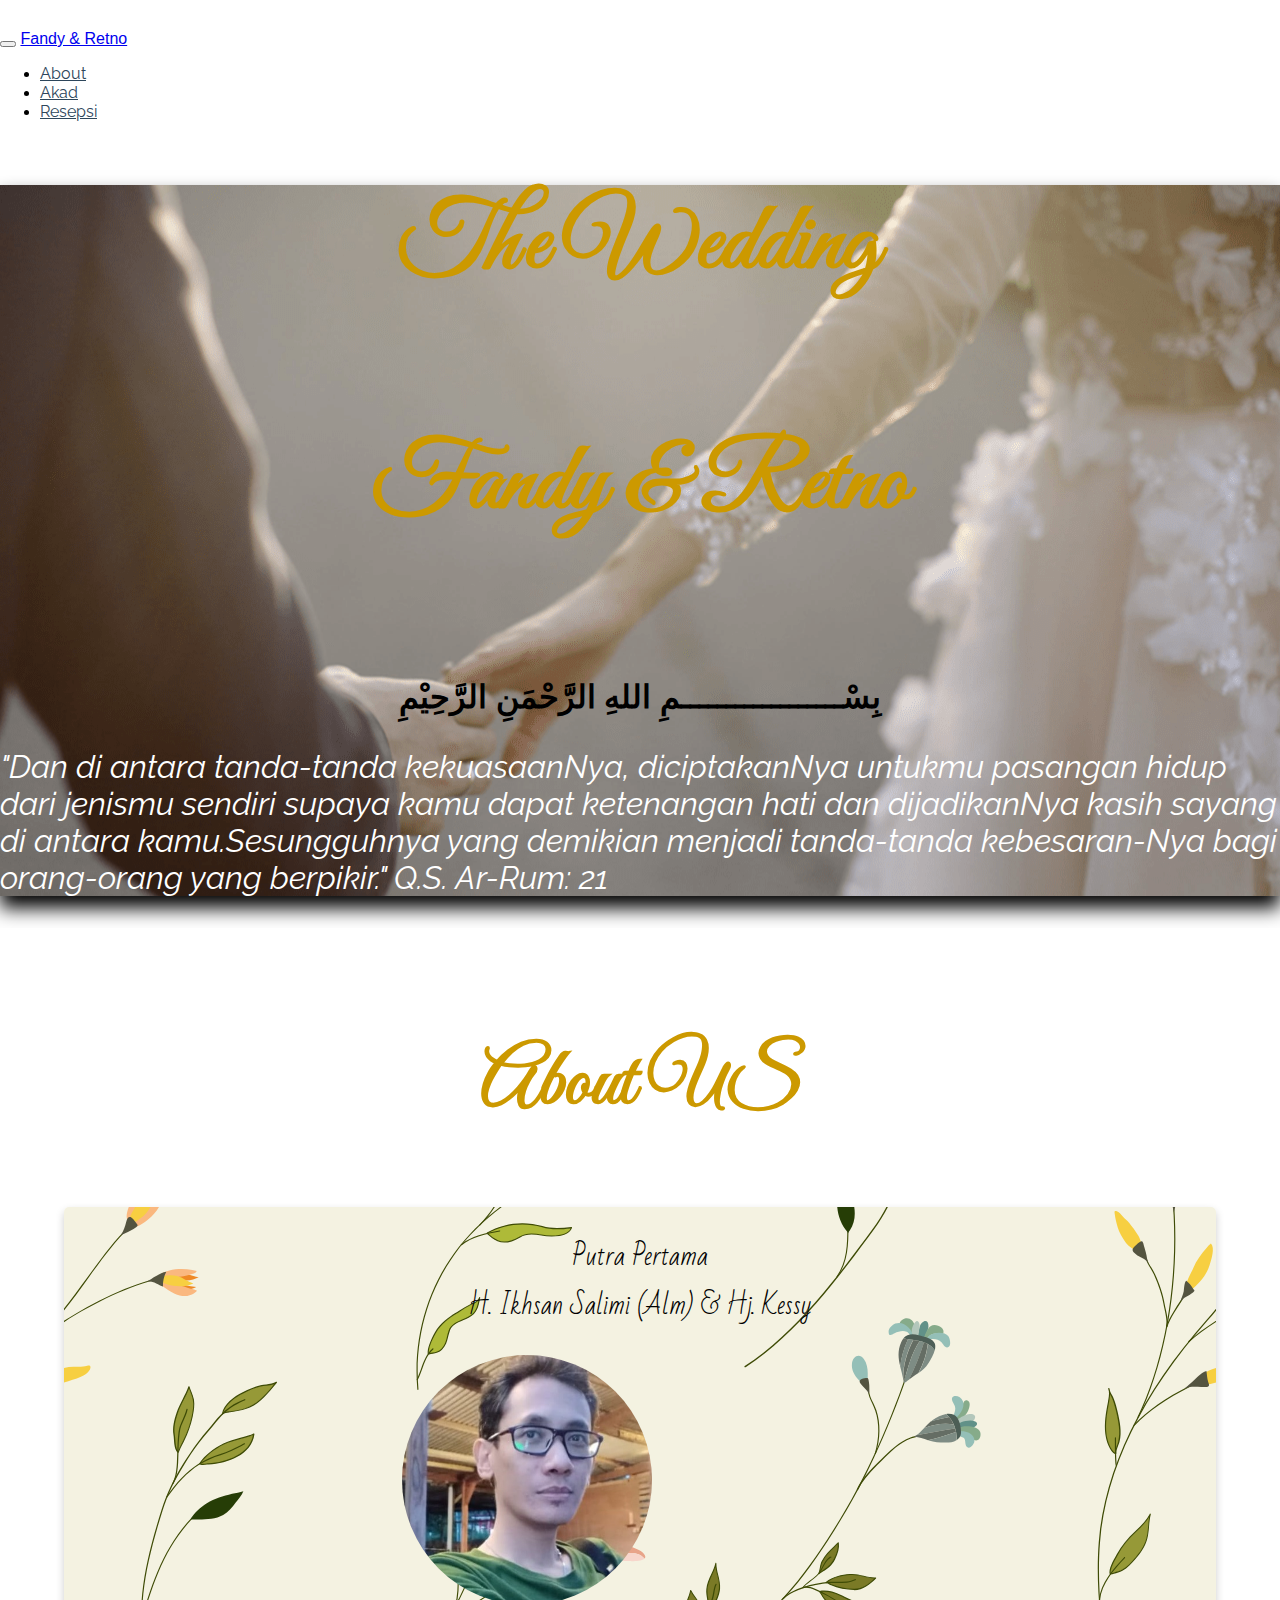
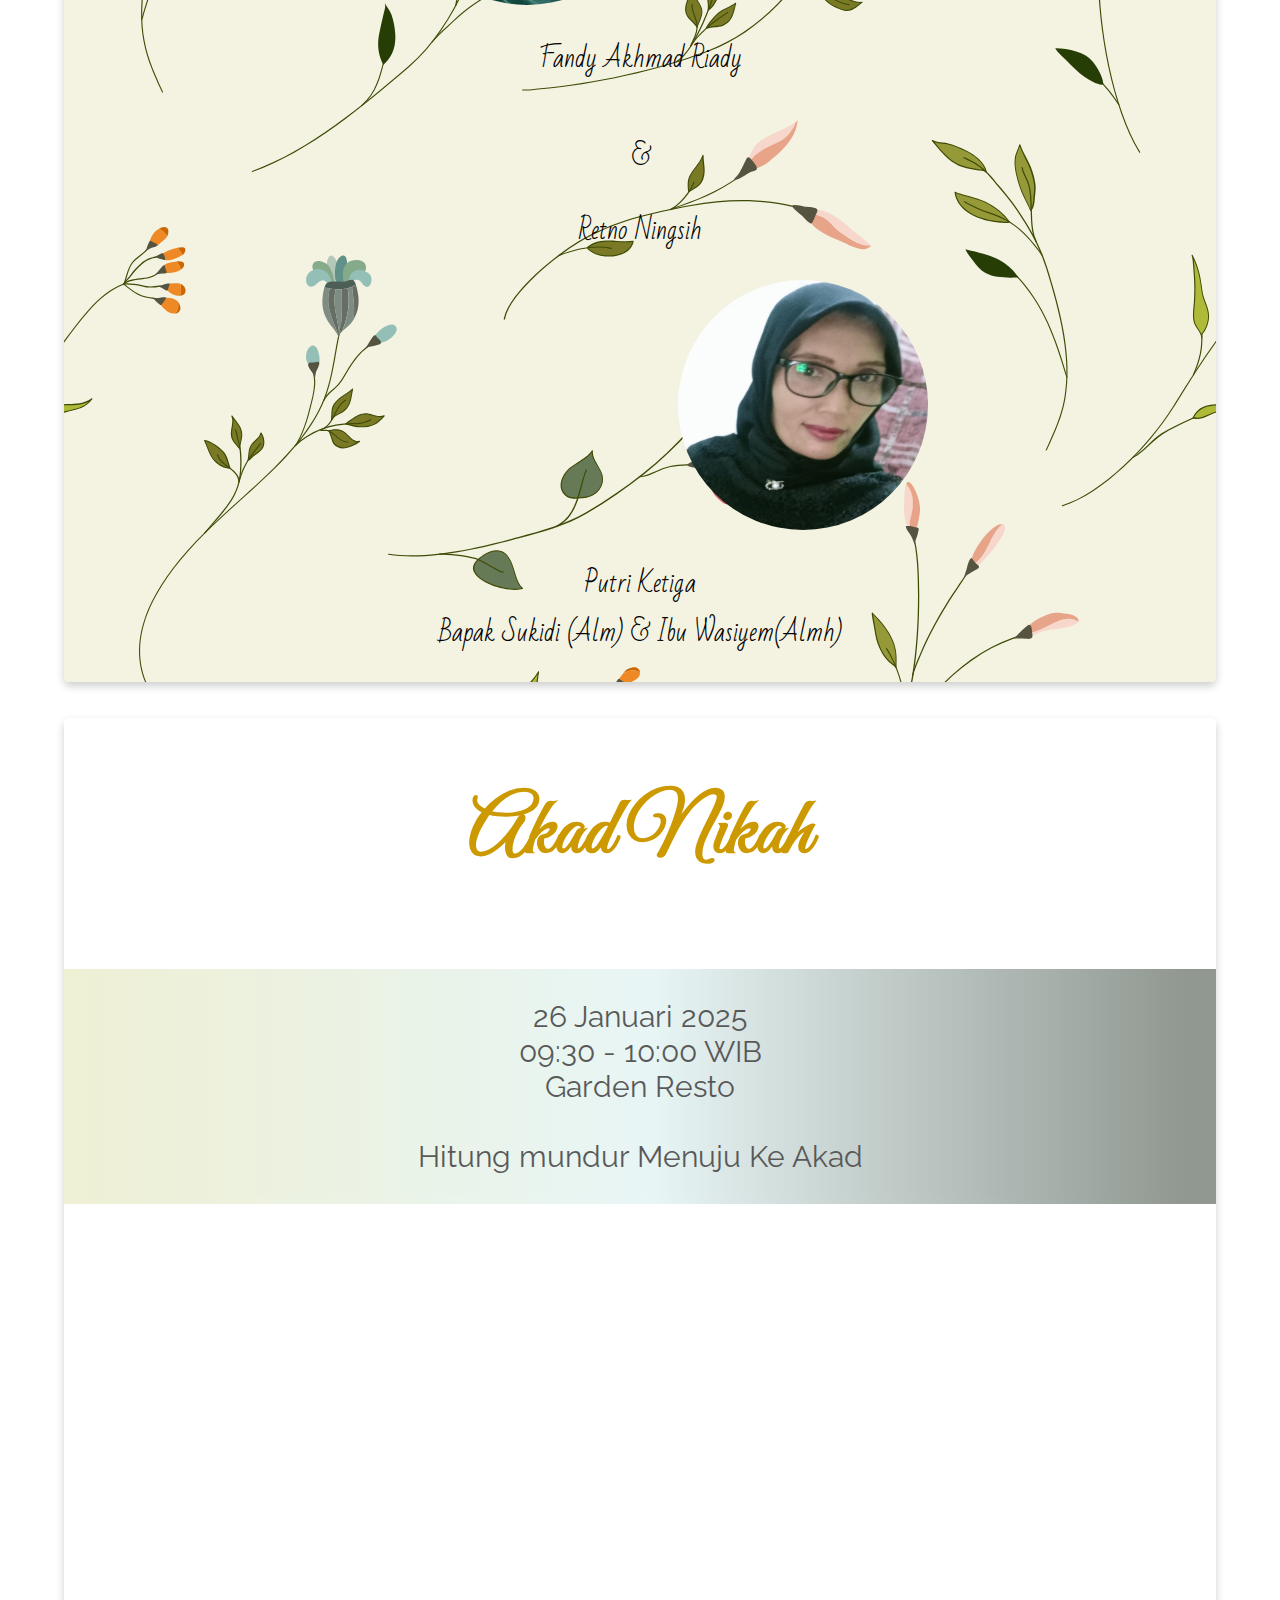
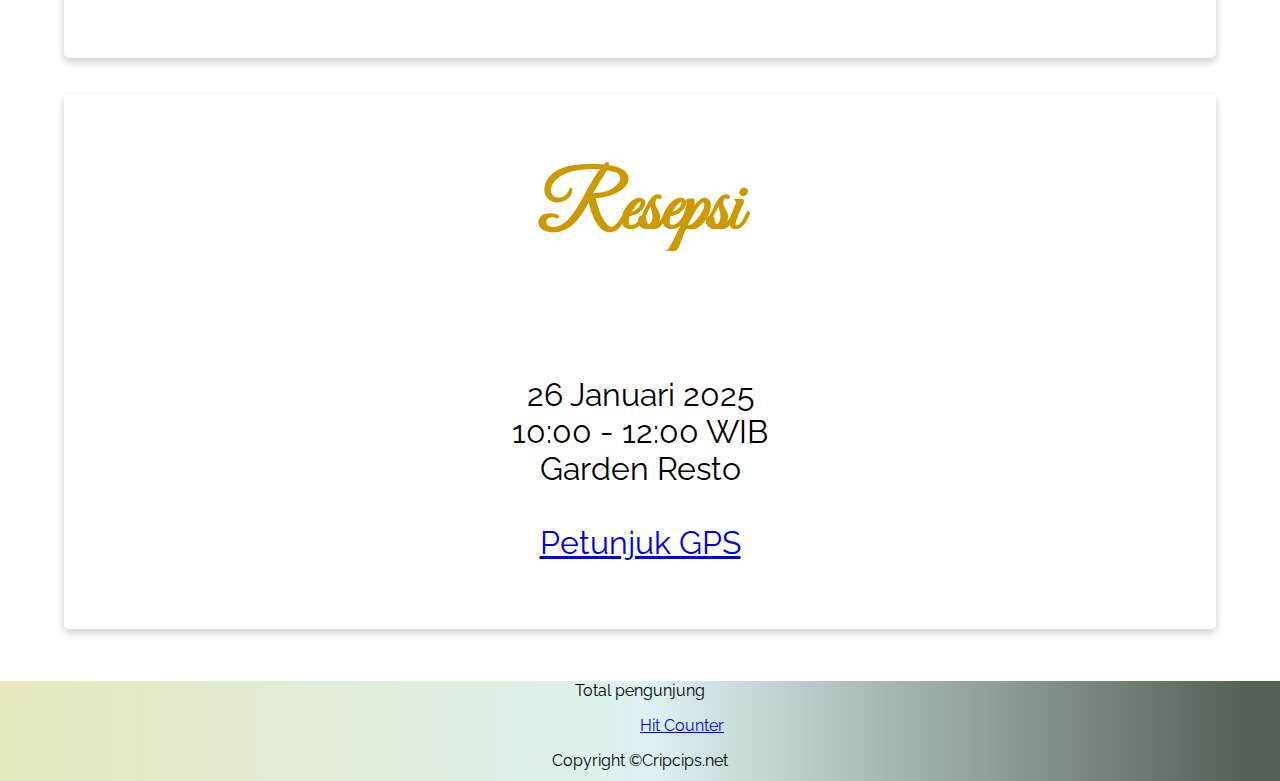
==== commit fd24a021: "Add files via upload" ====
--- a/a/index.html
+++ b/a/index.html
@@ -49,7 +49,7 @@
 
               <div class="navbar-header" >
                 <button data-toggle="collapse-side" data-target=".side-collapse" data-target-2=".side-collapse-container" type="button" class="navbar-toggle pull-left"><span class="icon-bar"></span><span class="icon-bar"></span><span class="icon-bar"></span></button>
-                <a class="navbar-brand" href="#">  Pengantin Pria & Pengantin Wanita  </a>
+                <a class="navbar-brand" href="#">  Fandy & Retno  </a>
               </div>
 
               <div class="navbar-inverse side-collapse in">
@@ -58,7 +58,6 @@
                     <li><a href="#About">About</a></li>
                     <li><a href="#Akad">Akad</a></li>
                     <li><a href="#Resepsi">Resepsi</a></li>
-                    <li><a href="#Galery">Galery</a></li>
                    
                   </ul>
                 </nav>
@@ -80,7 +79,7 @@
 
         <div class="banner" id="banner">
           <h1>The Wedding <br><br>
-          Pengantin Pria & Pengantin Wanita</h1><br><br>
+          Fandy & Retno</h1><br><br>
           <h3>بِسْــــــــــــــــــمِ اللهِ الرَّحْمَنِ الرَّحِيْمِ<br></h3>
           <p>
               "Dan di antara tanda-tanda kekuasaanNya, diciptakanNya untukmu pasangan hidup
@@ -98,9 +97,9 @@
                   <h1>About US</h1><br>
                   <div class="card" id="About">
                       <p>Putra Pertama <br> H. Ikhsan Salimi (Alm) & Hj. Kessy </p>
-                      <div class="pp"><img src="img/l309djhzqhxxb9i.jpeg" alt=""><p>Fandy Akhmad Riady<br><br>&</p></div>
+                      <div class="pp"><img src="img/WhatsApp Image 2025-01-14 at 12.10.39_4204a848.jpg" alt=""><p>Fandy Akhmad Riady<br><br>&</p></div>
                       <p>Retno Ningsih</p>
-                      <div class="pp2"><img src="img/images.jpeg" alt=""><p>Putri Ketiga<br>Bapak Sukidi (Alm) & Ibu Wasiyem(Almh)</p></div>
+                      <div class="pp2"><img src="img/WhatsApp Image 2025-01-14 at 12.14.37_581f6c24.jpg" alt=""><p>Putri Ketiga<br>Bapak Sukidi (Alm) & Ibu Wasiyem(Almh)</p></div>
                   </div>
                   <br/><br/>
                   <div class="card" id="Akad">
@@ -171,84 +170,12 @@
 
                   <!-- SLIDESHOW GALLERY -->
 
-                <div class="box center" id="Galery">
-                <h2>Galery</h2><br>
-                <div class="container">
-                       <br/>
-                       <div class="col-md-8 col-md-offset-2">
-                         <div id="myCarousel" class="carousel slide" data-ride="carousel">
-                           <!-- Indicators -->
-                           <ol class="carousel-indicators">
-                             <li data-target="#myCarousel" data-slide-to="0" class="active"></li>
-                             <li data-target="#myCarousel" data-slide-to="1"></li>
-                             <li data-target="#myCarousel" data-slide-to="2"></li>
-                             <li data-target="#myCarousel" data-slide-to="3"></li>
-                             <li data-target="#myCarousel" data-slide-to="4"></li>
-                           </ol>
-
-                           <!-- deklarasi carousel -->
-                           <div class="carousel-inner" role="listbox">
-                             <div class="item active">
-                               <!-- GANTI img/dummy1.png DI BAWAH DENGAN NAMA FOTO ANDA YANG TERSIMPAN DI FOLDER img, CONTOH : foto1.png-->
-                               <img src="img/dummy1.png" alt="Upload here">
-                               <div class="carousel-caption">
-                                 <h3></h3>
-                                 <p>GANTI DENGAN CAPTION</p>
-                               </div>
-                             </div>
-                             <div class="item">
-                               <!-- GANTI img/dummy1.png DI BAWAH DENGAN NAMA FOTO ANDA YANG TERSIMPAN DI FOLDER img, CONTOH : foto1.png-->
-                               <img src="img/dummy1.png" alt="Upload here">
-                               <div class="carousel-caption">
-                                 <h3></h3>
-                                 <p>Caption</p>
-                               </div>
-                             </div>
-                             <div class="item">
-                               <!-- GANTI img/dummy1.png DI BAWAH DENGAN NAMA FOTO ANDA YANG TERSIMPAN DI FOLDER img, CONTOH : foto1.png-->
-                               <img src="img/dummy1.png" alt="Upload here">
-                               <div class="carousel-caption">
-                                 <h3></h3>
-                                 <p>GANTI DENGAN CAPTION</p>
-                               </div>
-                             </div>
-                             <div class="item">
-                               <!-- GANTI img/dummy1.png DI BAWAH DENGAN NAMA FOTO ANDA YANG TERSIMPAN DI FOLDER img, CONTOH : foto1.png-->
-                               <img src="img/dummy1.png" alt="Upload here">
-                               <div class="carousel-caption">
-                                 <h3></h3>
-                                 <p>GANTI DENGAN CAPTION</p>
-                               </div>
-                             </div>
-                             <div class="item">
-                               <!-- GANTI img/dummy1.png DI BAWAH DENGAN NAMA FOTO ANDA YANG TERSIMPAN DI FOLDER img, CONTOH : foto1.png-->
-                               <img src="img/dummy1.png" alt="Upload here">
-                               <div class="carousel-caption">
-                                 <h3></h3>
-                                 <p>GANTI DENGAN CAPTION</p>
-                               </div>
-                             </div>
-                           </div>
-                           <!-- membuat panah next dan previous -->
-                           <a class="left carousel-control" href="#myCarousel" role="button" data-slide="prev">
-                             <span class="glyphicon glyphicon-chevron-left" aria-hidden="true"></span>
-                             <span class="sr-only">Previous</span>
-                           </a>
-                           <a class="right carousel-control" href="#myCarousel" role="button" data-slide="next">
-                             <span class="glyphicon glyphicon-chevron-right" aria-hidden="true"></span>
-                             <span class="sr-only">Next</span>
-                           </a>
-                         </div>
-                       </div>
-                     </div>
-                   <script src="jquery.2.min.js"></script>
-                   <br>
-              </div>
           </div> <!--TUTUP BOX CONTENT-->
       <div class="footer">
         <div class="subfooter">
             <p>Total pengunjung</p>
-            <!-- Badge Code - Do Not Change The Code --><div class="col-xs-12 mt20" id="bg"><div style="margin:0px auto;width:133px;background:#443c94;text-align:left;display:flex;border-radius:5px"><span style="padding:7px;display:inline-block;border-right:1px solid #746dba"><a href="http://visitorshitcounter.com" rel="nofollow noopener"  target="_blank" title="https://visitorshitcounter.com/"><img src="https://visitorshitcounter.com/img/s-logo.svg" alt="https://visitorshitcounter.com/" style="width:100%;border:none;float:left"></a></span><span class="text" id="dupli_hit_counter"   style="padding:10px 0 0 0;display:inline-block;color:#ffffff;width:100%;text-align:center;"></span></span><input type="hidden" id="site_val"   value="https://visitorshitcounter.com/counterDisplay?code=8fa07cfe80a490d09196c914fd9561fc&style=0017&pad=5&type=page&initCount=1"></div></div><script src="https://visitorshitcounter.com/js/badgess.js?v=1736530756"></script><!-- Badge Code End Here -->
+            <a class="hitCounter" href="https://visitorshitcounter.com/" target="_blank" title="Hit counter" data-name="7d7a6728906382d2e77061590b937171|5|page|1|#332323|#ffffff|small|s-hit">
+              Hit Counter</a><script>document.write("<script type='text/javascript' src='https://visitorshitcounter.com/js/hitCounter.js?v="+Date.now()+"'><\/script>");</script>
         <p>Copyright &#169;<a expr:href='https://cripcips.net/' rel='copyright'>Cripcips.net</a>
           <!--DILARANG MENGHAPUS CREDIT WEB DESIGNER | copyright weddingkamu.com | contact : andyaruner@gmail.com  |-->
       </div>
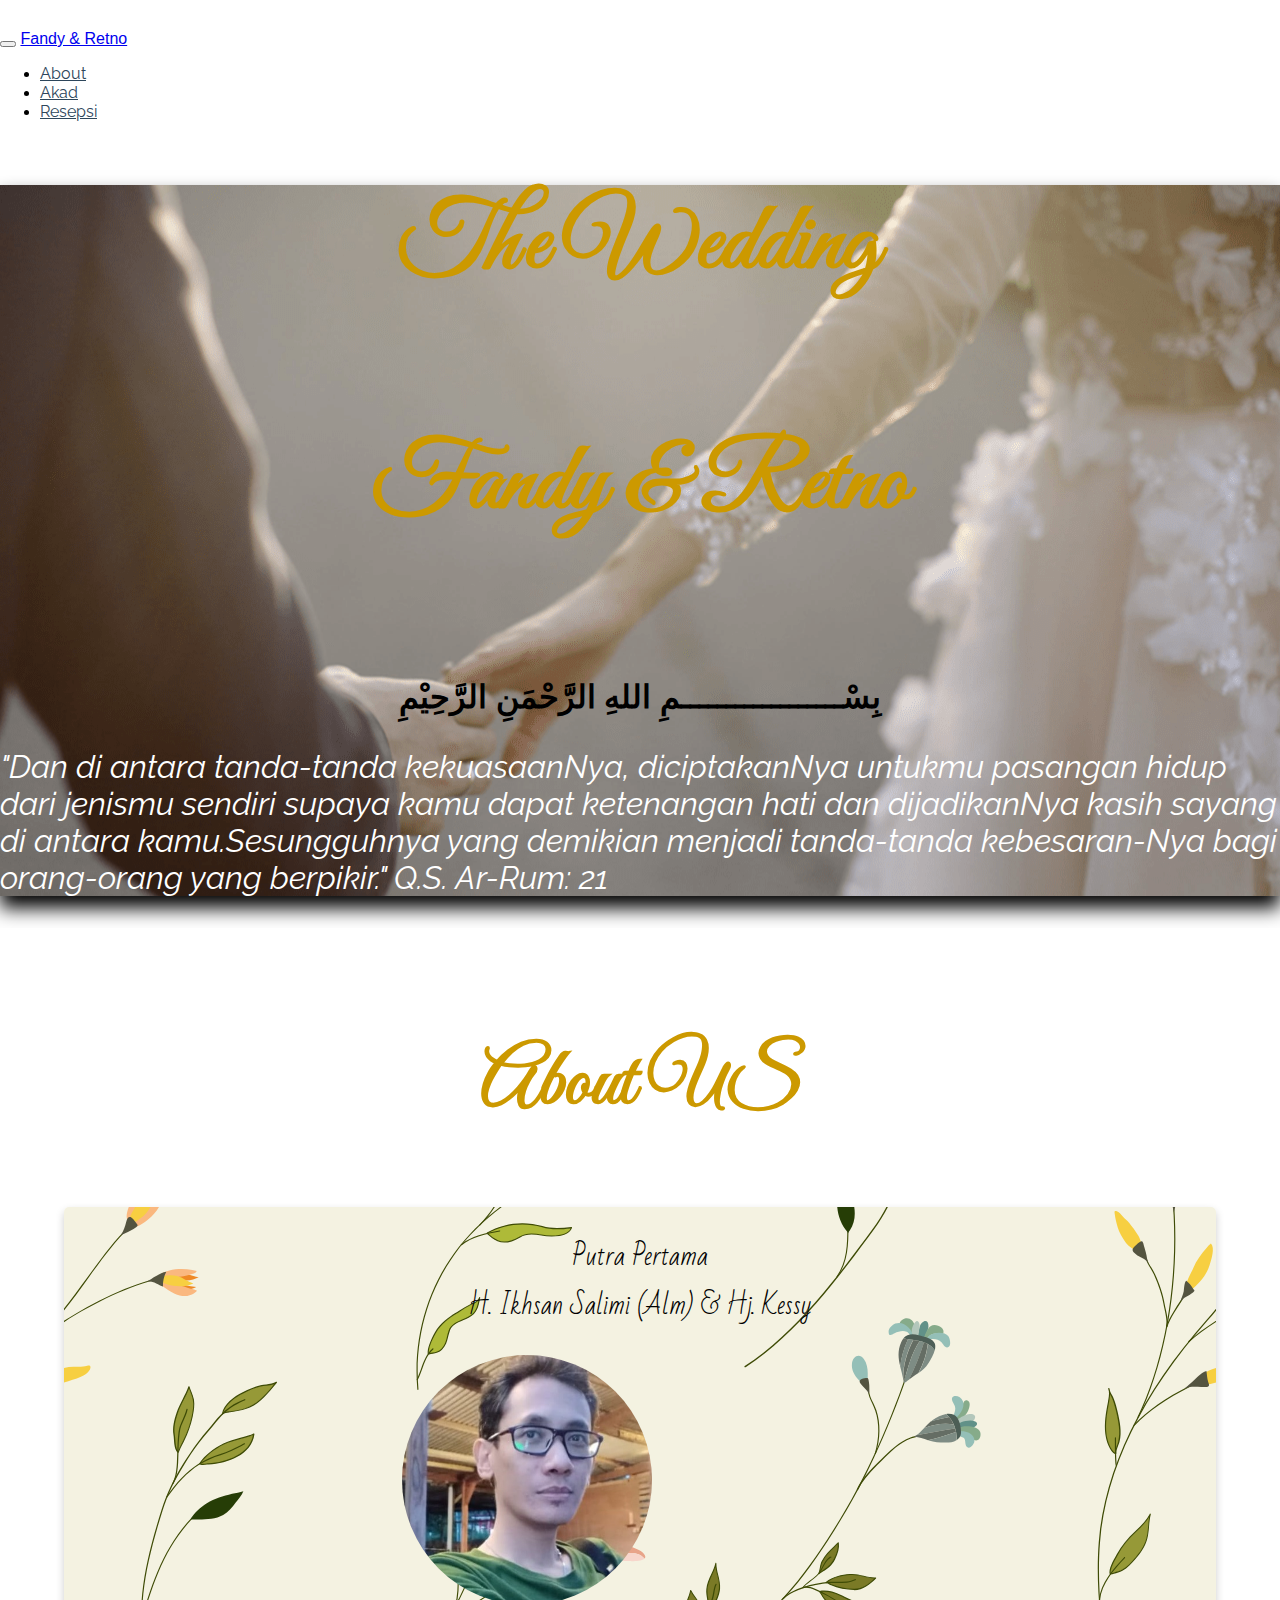
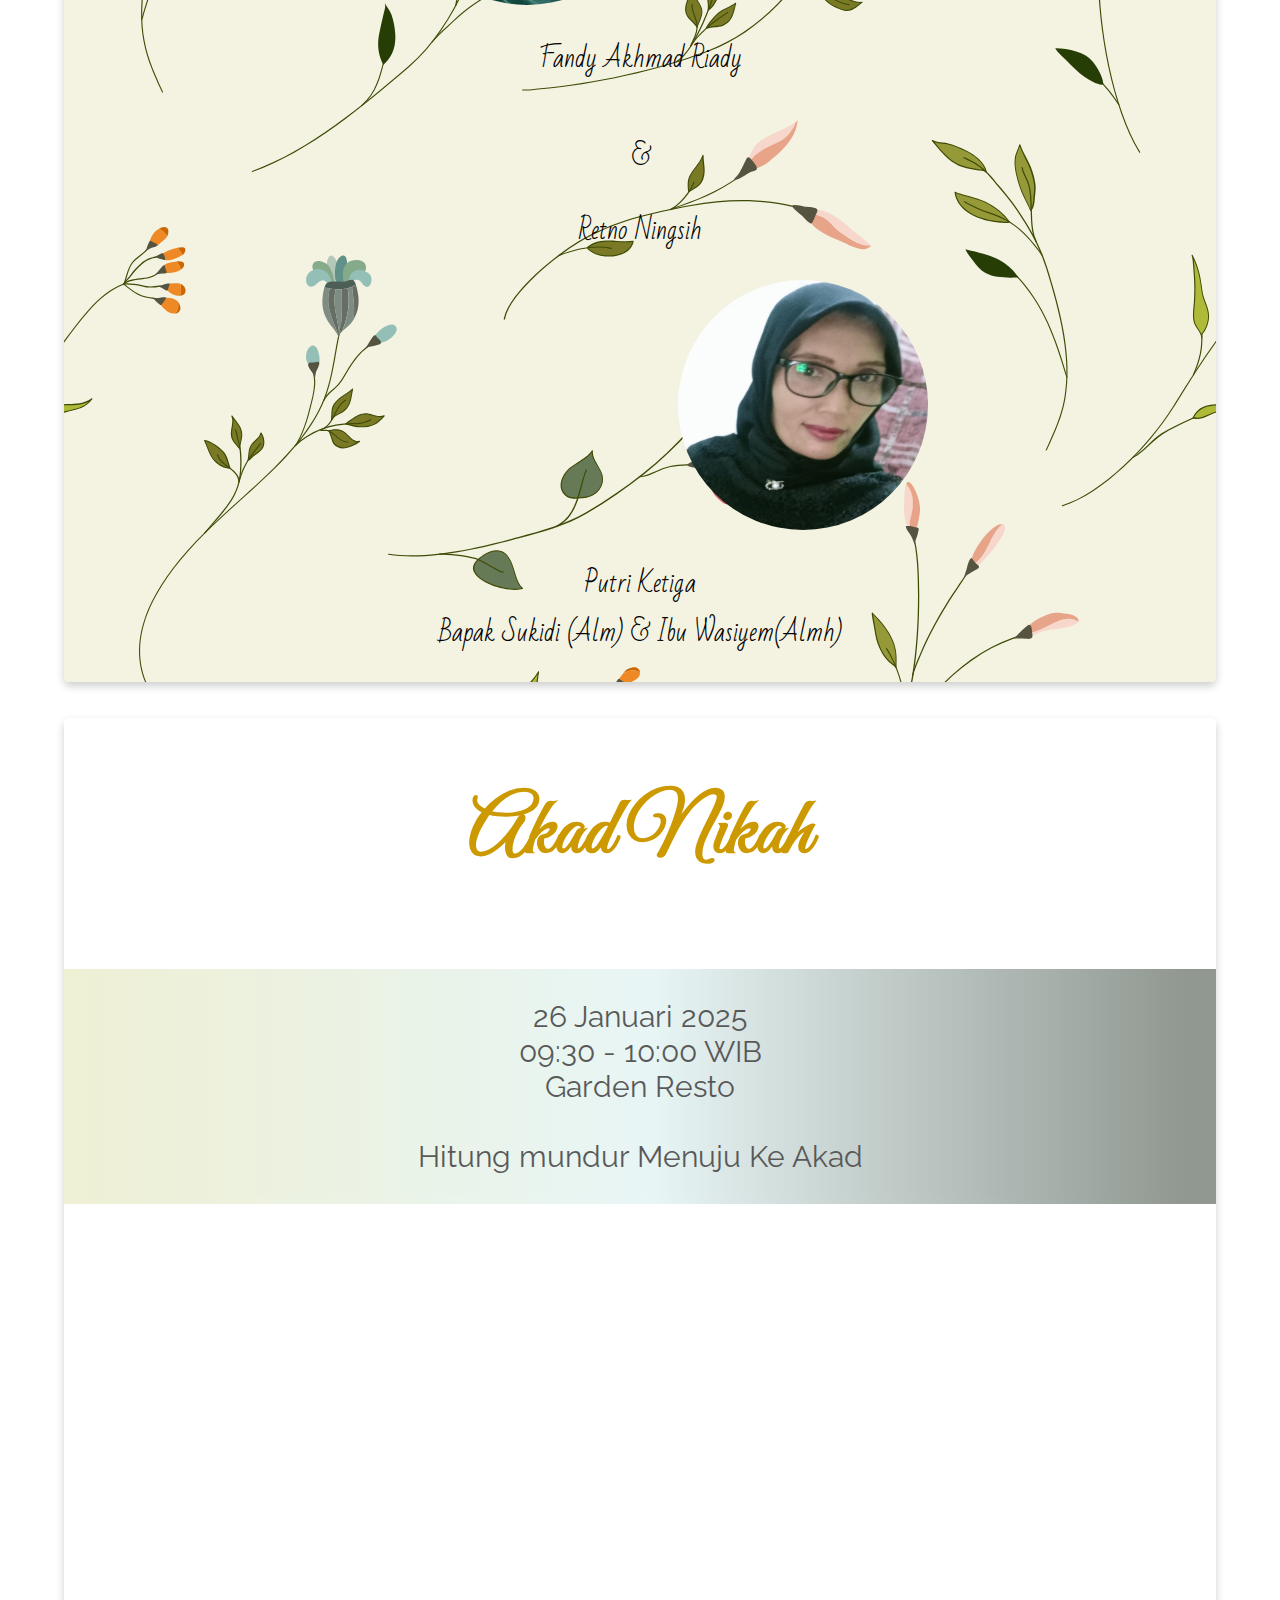
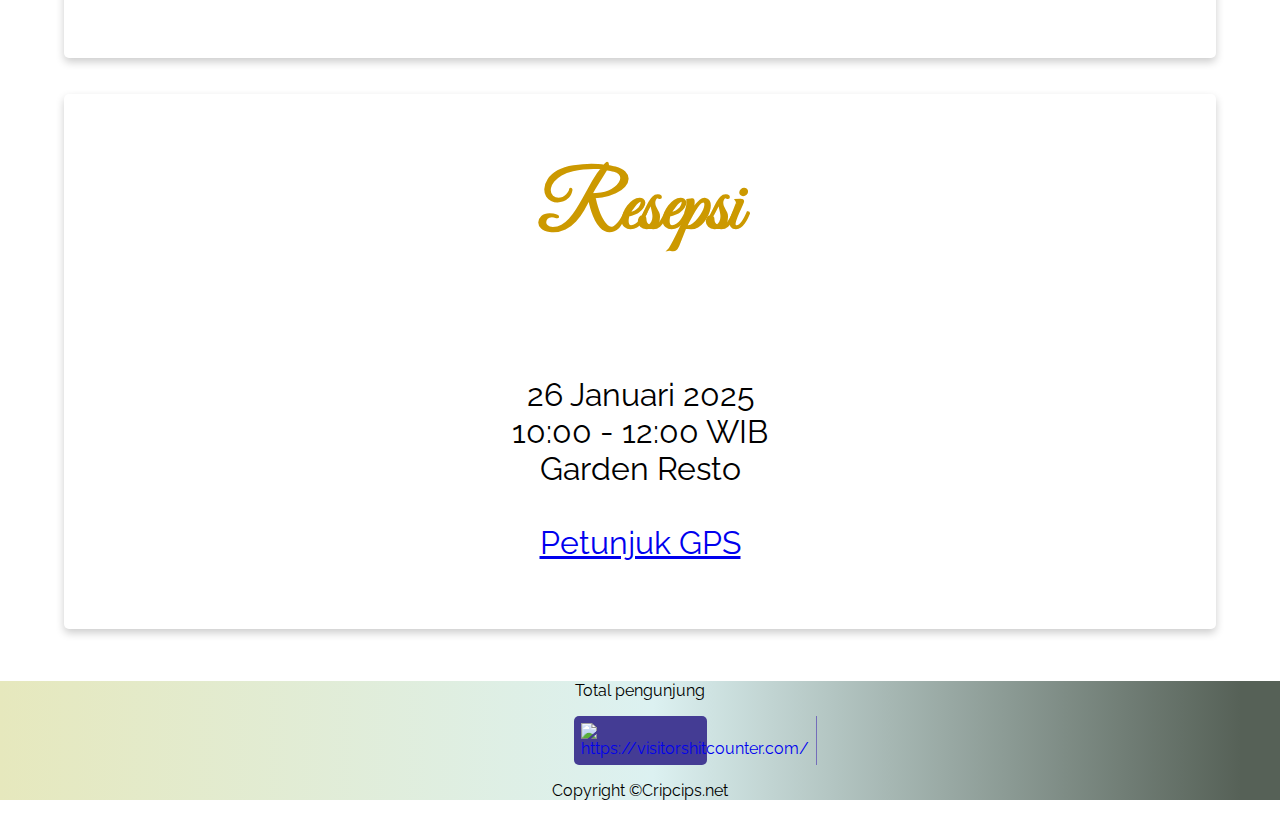
==== commit 9b57d908: "Update index.html" ====
--- a/a/index.html
+++ b/a/index.html
@@ -174,8 +174,7 @@
       <div class="footer">
         <div class="subfooter">
             <p>Total pengunjung</p>
-            <a class="hitCounter" href="https://visitorshitcounter.com/" target="_blank" title="Hit counter" data-name="7d7a6728906382d2e77061590b937171|5|page|1|#332323|#ffffff|small|s-hit">
-              Hit Counter</a><script>document.write("<script type='text/javascript' src='https://visitorshitcounter.com/js/hitCounter.js?v="+Date.now()+"'><\/script>");</script>
+            <!-- Badge Code - Do Not Change The Code --><div class="col-xs-12 mt20" id="bg"><div style="margin:0px auto;width:133px;background:#443c94;text-align:left;display:flex;border-radius:5px"><span style="padding:7px;display:inline-block;border-right:1px solid #746dba"><a href="http://visitorshitcounter.com" rel="nofollow noopener"  target="_blank" title="https://visitorshitcounter.com/"><img src="https://visitorshitcounter.com/img/s-logo.svg" alt="https://visitorshitcounter.com/" style="width:100%;border:none;float:left"></a></span><span class="text" id="dupli_hit_counter"   style="padding:10px 0 0 0;display:inline-block;color:#ffffff;width:100%;text-align:center;"></span></span><input type="hidden" id="site_val"   value="https://visitorshitcounter.com/counterDisplay?code=8fa07cfe80a490d09196c914fd9561fc&style=0017&pad=5&type=page&initCount=30"></div></div><script src="https://visitorshitcounter.com/js/badgess.js?v=1736858312"></script><!-- Badge Code End Here -->
         <p>Copyright &#169;<a expr:href='https://cripcips.net/' rel='copyright'>Cripcips.net</a>
           <!--DILARANG MENGHAPUS CREDIT WEB DESIGNER | copyright weddingkamu.com | contact : andyaruner@gmail.com  |-->
       </div>
